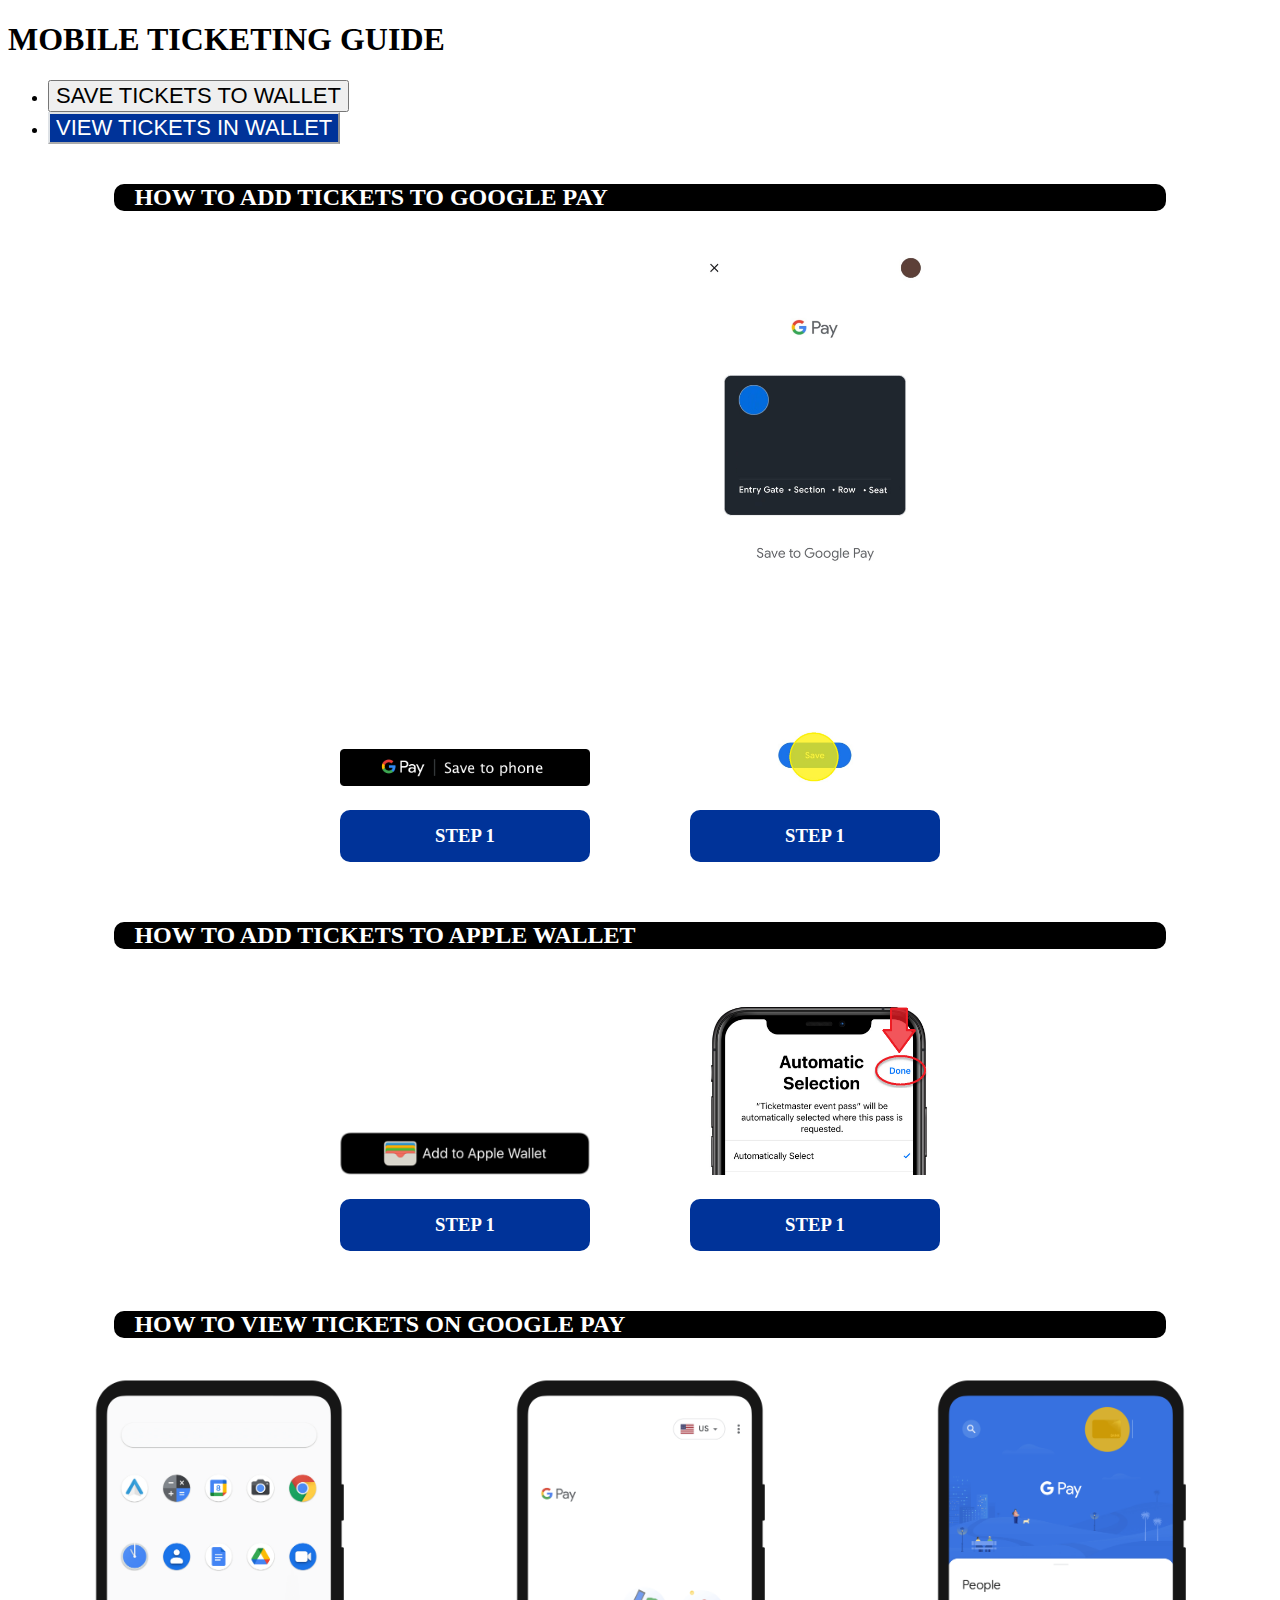
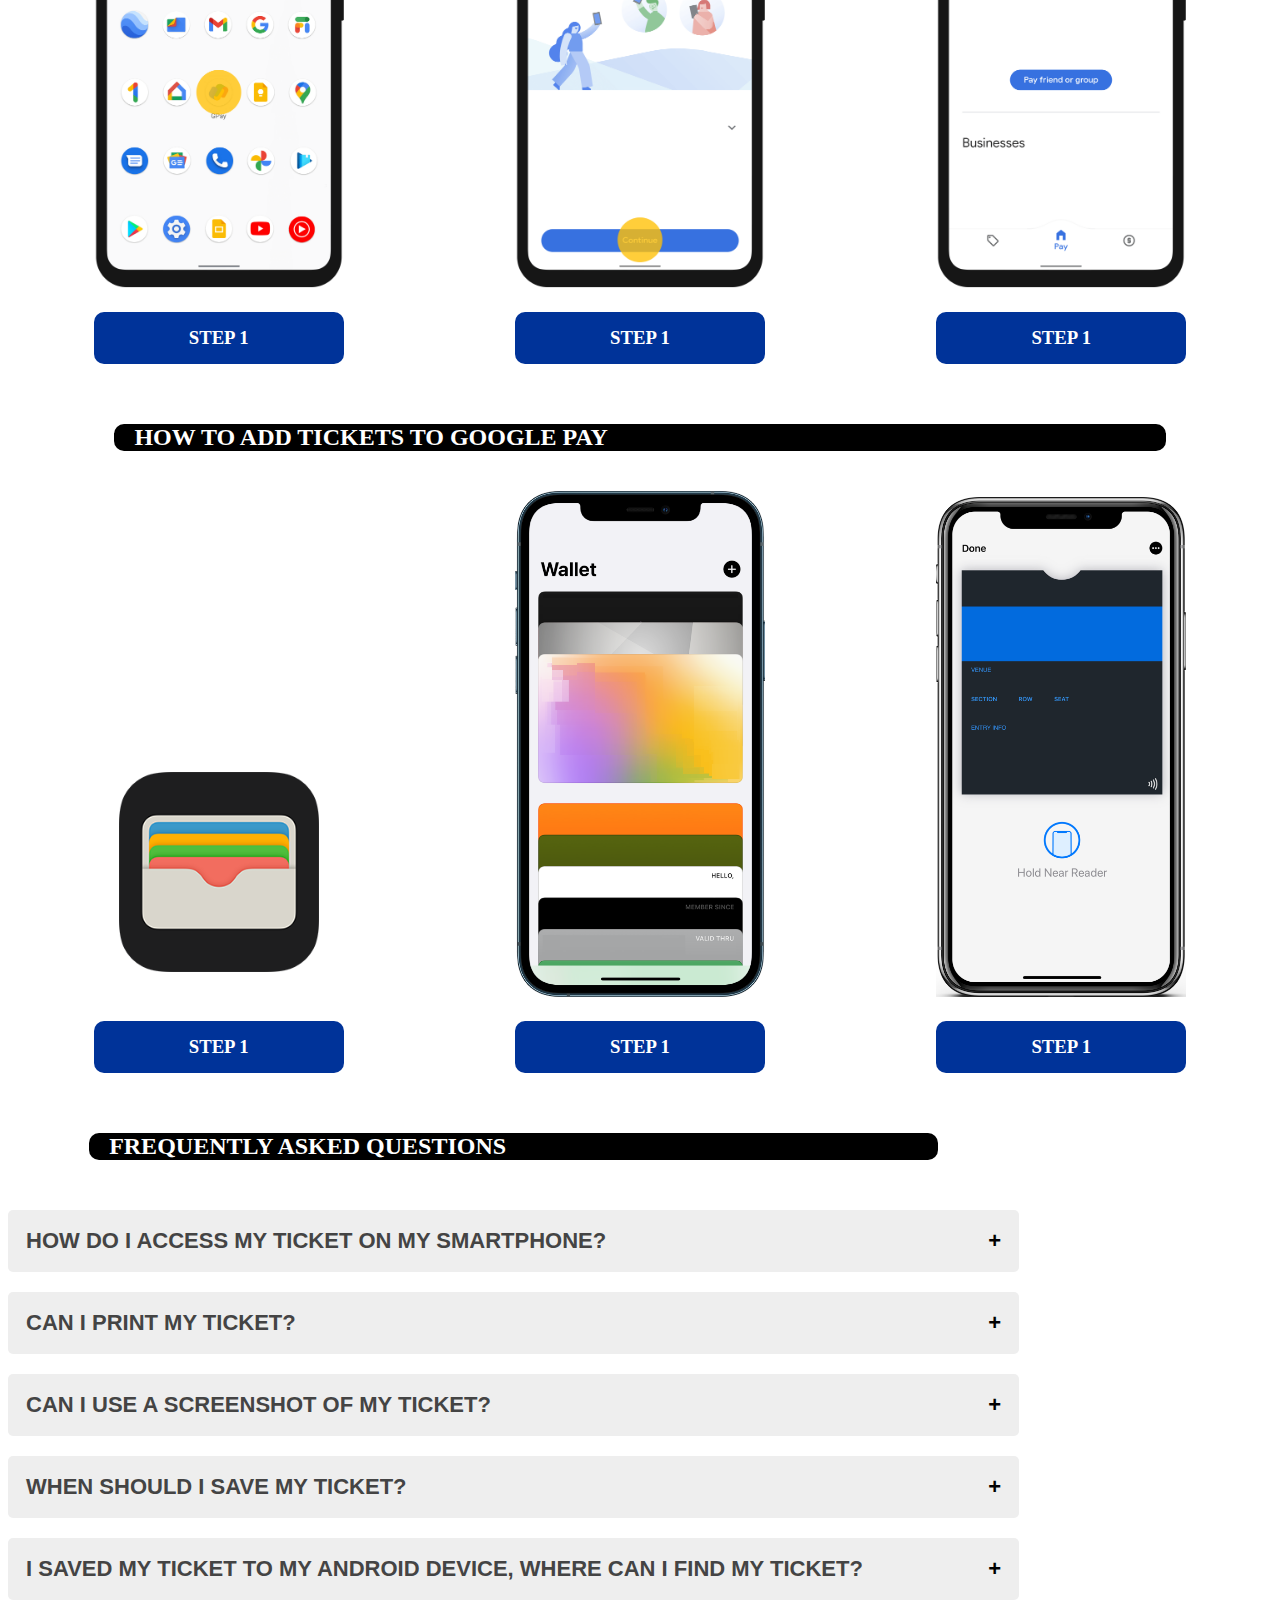
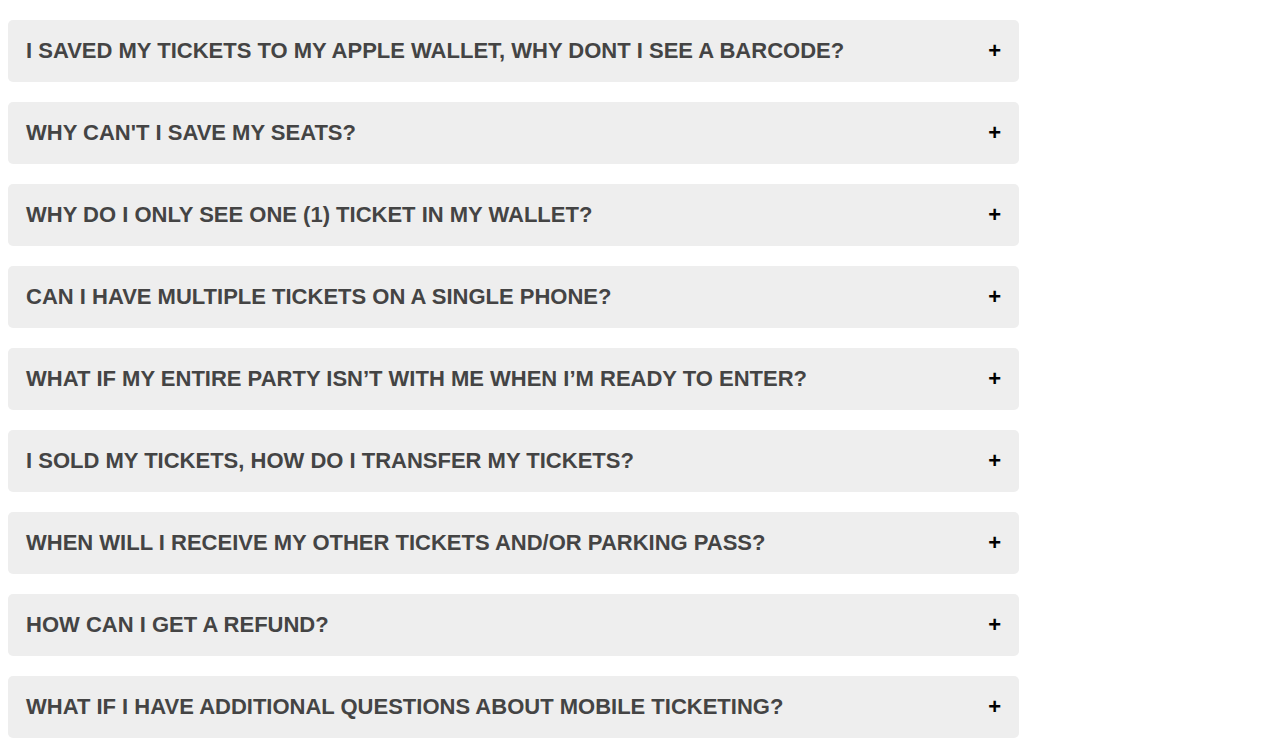
==== index.html @ 5a4b701a "first commit" ====
<!doctype html>
<html lang="en">
  <head>
    <!-- Required meta tags -->
    <meta charset="utf-8">
    <meta name="viewport" content="width=device-width, initial-scale=1">

    <!-- Bootstrap CSS -->
    <link href="https://cdn.jsdelivr.net/npm/bootstrap@5.1.3/dist/css/bootstrap.min.css" rel="stylesheet" integrity="sha384-1BmE4kWBq78iYhFldvKuhfTAU6auU8tT94WrHftjDbrCEXSU1oBoqyl2QvZ6jIW3" crossorigin="anonymous">
    
    <!-- custom css  -->
    <link rel="stylesheet" href="style.css">

    <title>MOBILE TICKETING GUIDE</title>
  </head>
  <body>
    <div class="container">
        <h1 class="text-center my-4">MOBILE TICKETING GUIDE</h1>
        <ul class="nav nav-tabs " id="myTab" role="tablist">
            <li class="nav-item" role="presentation">
              <button class="nav-link " id="home-tab" data-bs-toggle="tab" data-bs-target="#home" type="button" role="tab" aria-controls="home" aria-selected="true">Save Tickets to Wallet</button>
            </li>
            <li class="nav-item" role="presentation">
              <button class="nav-link active" id="profile-tab" data-bs-toggle="tab" data-bs-target="#profile" type="button" role="tab" aria-controls="profile" aria-selected="false">View Tickets in Wallet</button>
            </li>
            
          </ul>
          <div class="tab-content" id="myTabContent">
            <div class="tab-pane fade " id="home" role="tabpanel" aria-labelledby="home-tab">

                <h2 class="text-center py-4">HOW TO ADD TICKETS TO GOOGLE PAY</h2>
                <div class="taket-container2">
                    <div class="tiket">
                        <img src="img/SaveGoogle1.png" alt="">
                        <h3>step 1</h3>
                    </div>
                    <div class="tiket">
                        <img src="img/SaveGoogle2.jpeg" alt="">
                        <h3>step 1</h3>
                    </div>
                    
                </div>
                <h2 class="text-center py-4">HOW TO ADD TICKETS TO APPLE WALLET</h2>
                <div class="taket-container2">
                    <div class="tiket">
                        <img src="img/SaveIApple1.png" alt="">
                        <h3>step 1</h3>
                    </div>
                    <div class="tiket">
                        <img src="img/SaveApple2.png" alt="">
                        <h3>step 1</h3>
                    </div>
                    
                </div>


            </div>
            <div class="tab-pane fade show active" id="profile" role="tabpanel" aria-labelledby="profile-tab">
                <h2 class="text-center py-4">HOW TO VIEW TICKETS ON GOOGLE PAY</h2>

                <div class="taket-container">
                    <div class="tiket">
                        <img src="img/ViewGoogle1.png" alt="">
                        <h3>step 1</h3>
                    </div>
                    <div class="tiket">
                        <img src="img/ViewGoogle2.png" alt="">
                        <h3>step 1</h3>
                    </div>
                    <div class="tiket">
                        <img src="img/ViewGoogle3.png" alt="">
                        <h3>step 1</h3>
                    </div>
                </div>
                <h2 class="text-center py-4">HOW TO ADD TICKETS TO GOOGLE PAY</h2>
                <div class="taket-container">
                    <div class="tiket">
                        <img src="img/ViewApple1.png" alt="">
                        <h3>step 1</h3>
                    </div>
                    <div class="tiket">
                        <img src="img/ViewApple2.png" alt="">
                        <h3>step 1</h3>
                    </div>
                    <div class="tiket">
                        <img src="img/ViewApple3.png" alt="">
                        <h3>step 1</h3>
                    </div>
                </div>


            </div>
            
          </div>
          
    </div>
      <!-- faq  -->
      <div class="container faq-container">
          <h2 class="text-center py-4">FREQUENTLY ASKED QUESTIONS </h2>
        <button class="accordion">How do I access my ticket on my smartphone?</button>
        <div class="panel">
            <p>Click the verified ticket link to access your tickets. Tap and save each ticket to your mobile wallet. If you have multiple tickets, make sure to swipe and save each ticket. Once the ticket(s) are saved to your mobile deivce, you are all set!</p>
        </div>

        <button class="accordion">Can I print my ticket?</button>
        <div class="panel">
            <p>No. Tickets are fully digital and only accessible on your mobile device. Print at home tickets (PDF) are no longer valid for entry. Your phone is your ticket. Screenshots will not get you in, make sure to have all your tickets saved to your apple or google wallet.</p>
        </div>

        <button class="accordion">Can I use a screenshot of my ticket?</button>
        <div class="panel">
            <p>No, a mobile ticket must be provided within your phone’s wallet to gain entry.</p>
        </div>
        <button class="accordion">When should I save my ticket?</button>
        <div class="panel">
            <p>We recommend that you view and add your tickets to your phone’s wallet at your earliest convenience.</p>
        </div>
        <button class="accordion">I saved my ticket to my Android device, where can I find my ticket?</button>
        <div class="panel">
            <p>Please look at on the ’view my tickets’ tab above for instructions on saving and viewing your tickets</p>
        </div>
        <button class="accordion">I saved my tickets to my Apple Wallet, why dont I see a barcode?</button>
        <div class="panel">
            <p>Tickets saved on your Apple Wallet will not have a barcode, Instead it will say ’hold near reader’. These verified tickets use NFC (Tap-and-Go) technology and will be valid for entry.</p>
        </div>
        <button class="accordion">Why can't I save my seats?</button>
        <div class="panel">
            <p>Please make sure your phone is updated to the newest version. If you are having trouble saving your tickets, please try saving them onto another device. Contact the original marketplace if you cannot save your tickets to your mobile wallet.</p>
        </div>
        <button class="accordion">Why do I only see one (1) ticket in my wallet?</button>
        <div class="panel">
            <p>Make sure to swipe through all the tickets on the verified ticket link and save each ticket individually to your mobile wallet.</p>
        </div>
        <button class="accordion">Can I have multiple tickets on a single phone?</button>
        <div class="panel">
            <p>Yes. You need to swipe through all tickets, and save each ticket individually to your mobile device.</p>
        </div>
        <button class="accordion">What if my entire party isn’t with me when I’m
            ready to enter?</button>
        <div class="panel">
            <p>Verified ticket links can be shared with all parties entering the venue, but it is recommended that all tickets are saved on one device. (Please make sure each person saves their own seat to avoid issues at the entrance)</p>
        </div>
        <button class="accordion">I sold my tickets, how do I transfer my tickets?</button>
        <div class="panel">
            <p>You can forward the link via email or text to your customer. If you need the tickets to be transferred to your account please contact the original marketplace for more details.</p>
        </div>
        <button class="accordion">When will I receive my other tickets and/or parking pass?</button>
        <div class="panel">
            <p>Other tickets may arrive separately, please check your email or contact the original marketplace for more details.</p>
        </div>
        <button class="accordion">How can I get a refund?</button>
        <div class="panel">
            <p>For more information on how to get a refund please contact the marketplace in which you purchased the tickets</p>
            <ul>
                <li>Vivid Seats (833)228-5143</li>
                <li>Seat Geek (877)705-6003</li>
                <li>ame Time (888)355-0132</li>
                <li>Ticket Evolution (972)468-9750</li>
                <li>Ticket Network (888)456-8499</li>
                <li>Tick Pick (845)538-4567</li>
                <li>Stub Hub (866)788-2482</li>
            </ul>
        </div>
        <button class="accordion">What if I have additional questions about Mobile Ticketing?</button>
        <div class="panel">
            <p>If you have any additional questions regarding your tickets, please call Verified Ticket Support for assistance.</p>
        </div>

      </div>

    

    <!-- Option 1: Bootstrap Bundle with Popper -->
    <script src="https://cdn.jsdelivr.net/npm/bootstrap@5.1.3/dist/js/bootstrap.bundle.min.js" integrity="sha384-ka7Sk0Gln4gmtz2MlQnikT1wXgYsOg+OMhuP+IlRH9sENBO0LRn5q+8nbTov4+1p" crossorigin="anonymous"></script>

   <script src="app.js"></script>
   
  </body>
</html>
---- style.css ----
img{
    max-width: 100%;
}

 h2{
    background-color: #000;
    color: #fff;
    border-radius: 10px;
    max-width: 80%;
    margin: 40px auto;
    padding: 0 20px;
}
h3{
    text-align: center;
    background-color: #003399;
    color: #fff;
    margin: 20px 0;
    padding: 15px 0;
    text-transform: uppercase;
    border-radius: 10px;
}
.tab-pane{
    margin: 0 auto;
}
.nav-tabs .nav-item.show .nav-link, .nav-tabs .nav-link{
    font-size: 22px;
    text-transform: uppercase;
}
.nav-tabs .nav-item.show .nav-link, .nav-tabs .nav-link.active {
    color: #ffffff;
    background-color: #003399 !important;
    border-color: #dee2e6 #dee2e6 #fff;
    background-color: #000;
}
.nav-tabs {
    justify-content: center;
}
.taket-container{
    display: flex;
    justify-content: space-around;
    align-items: flex-end;
}
.tiket img{
    max-width: 250px;
}
.taket-container2{
    display: flex;
    justify-content: center;
    column-gap: 100px;
    align-items: flex-end;
    
}
.tiket h2{
    text-align: center;
    text-transform: uppercase;
}

/* faq  */
.faq-container{
    max-width: 80%;
}
.accordion {
    background-color: #eee;
    color: #444;
    cursor: pointer;
    padding: 18px;
    width: 100%;
    border: none;
    text-align: left;
    outline: none;
    font-size: 22px;
    transition: 0.4s;
    font-family: 'Oxygen', sans-serif;
    font-weight: bold;
    text-transform: uppercase;
    margin: 10px 0;
    border-radius: 5px;
  }
  

  
  .accordion:after {
    content: '\002B';
    color: rgb(0, 0, 0);
    font-weight: bold;
    float: right;
    margin-left: 5px;
  }
  

  .panel {
    padding: 0 18px;
    background-color: white;
    max-height: 0;
    overflow: hidden;
    transition: max-height 0.2s ease-out;
  }

  .panel{
    background-color: #000;
    color: #fff;
    border-radius: 5px;
    
    
}
.panel p{
    margin: 0;
    padding: 5px 0 ;
    font-size: 16px;
}
.contentPad h1{
    text-align: center;
    background-color: #000;
    color: #fff;
    padding: 10px 10px;
    border-radius: 5px;
}
/* /\/\\/\/\/\/\/\/\ responsive /\/\/\/\/\/\/\/\/\  */
@media only screen and (max-width: 768px) {
    .taket-container{
        flex-direction: column;
        align-items: center;
    }
    .taket-container2{
        flex-direction: column;
        align-items: center;
        
    }
  }
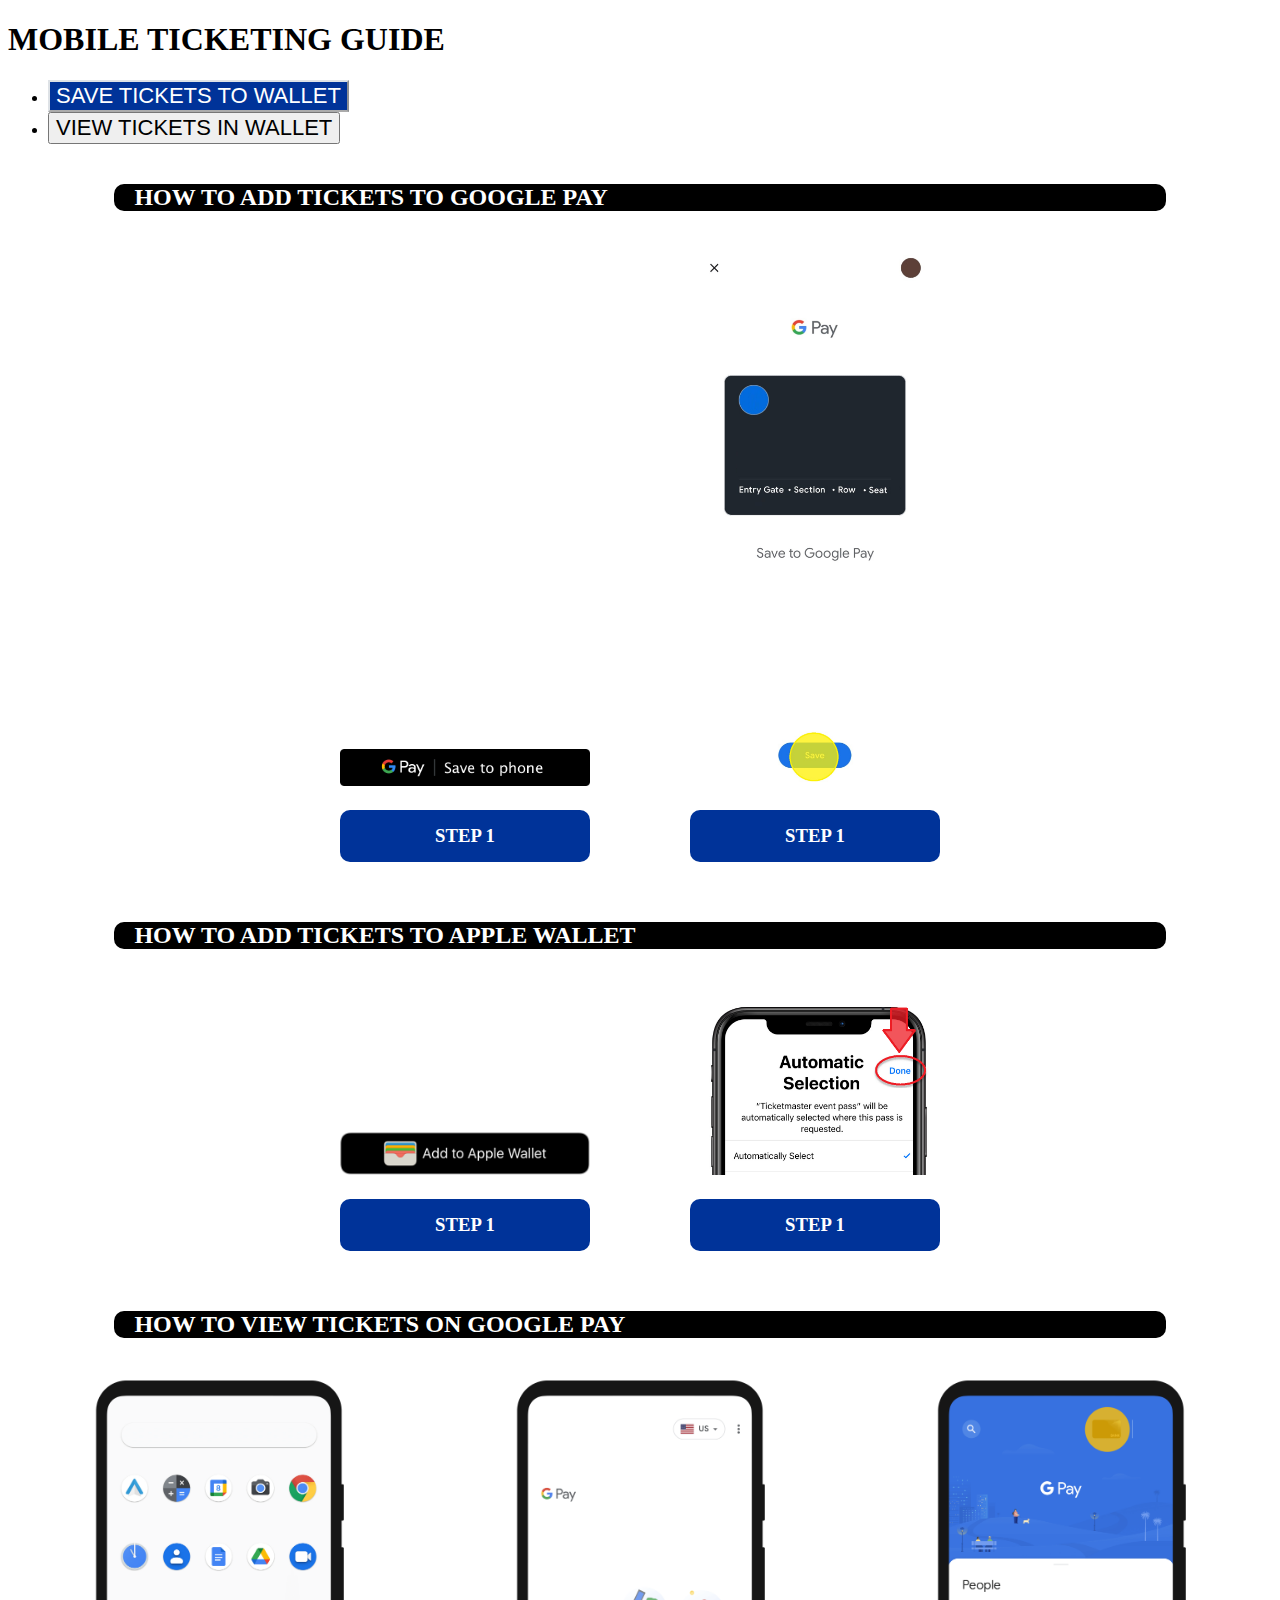
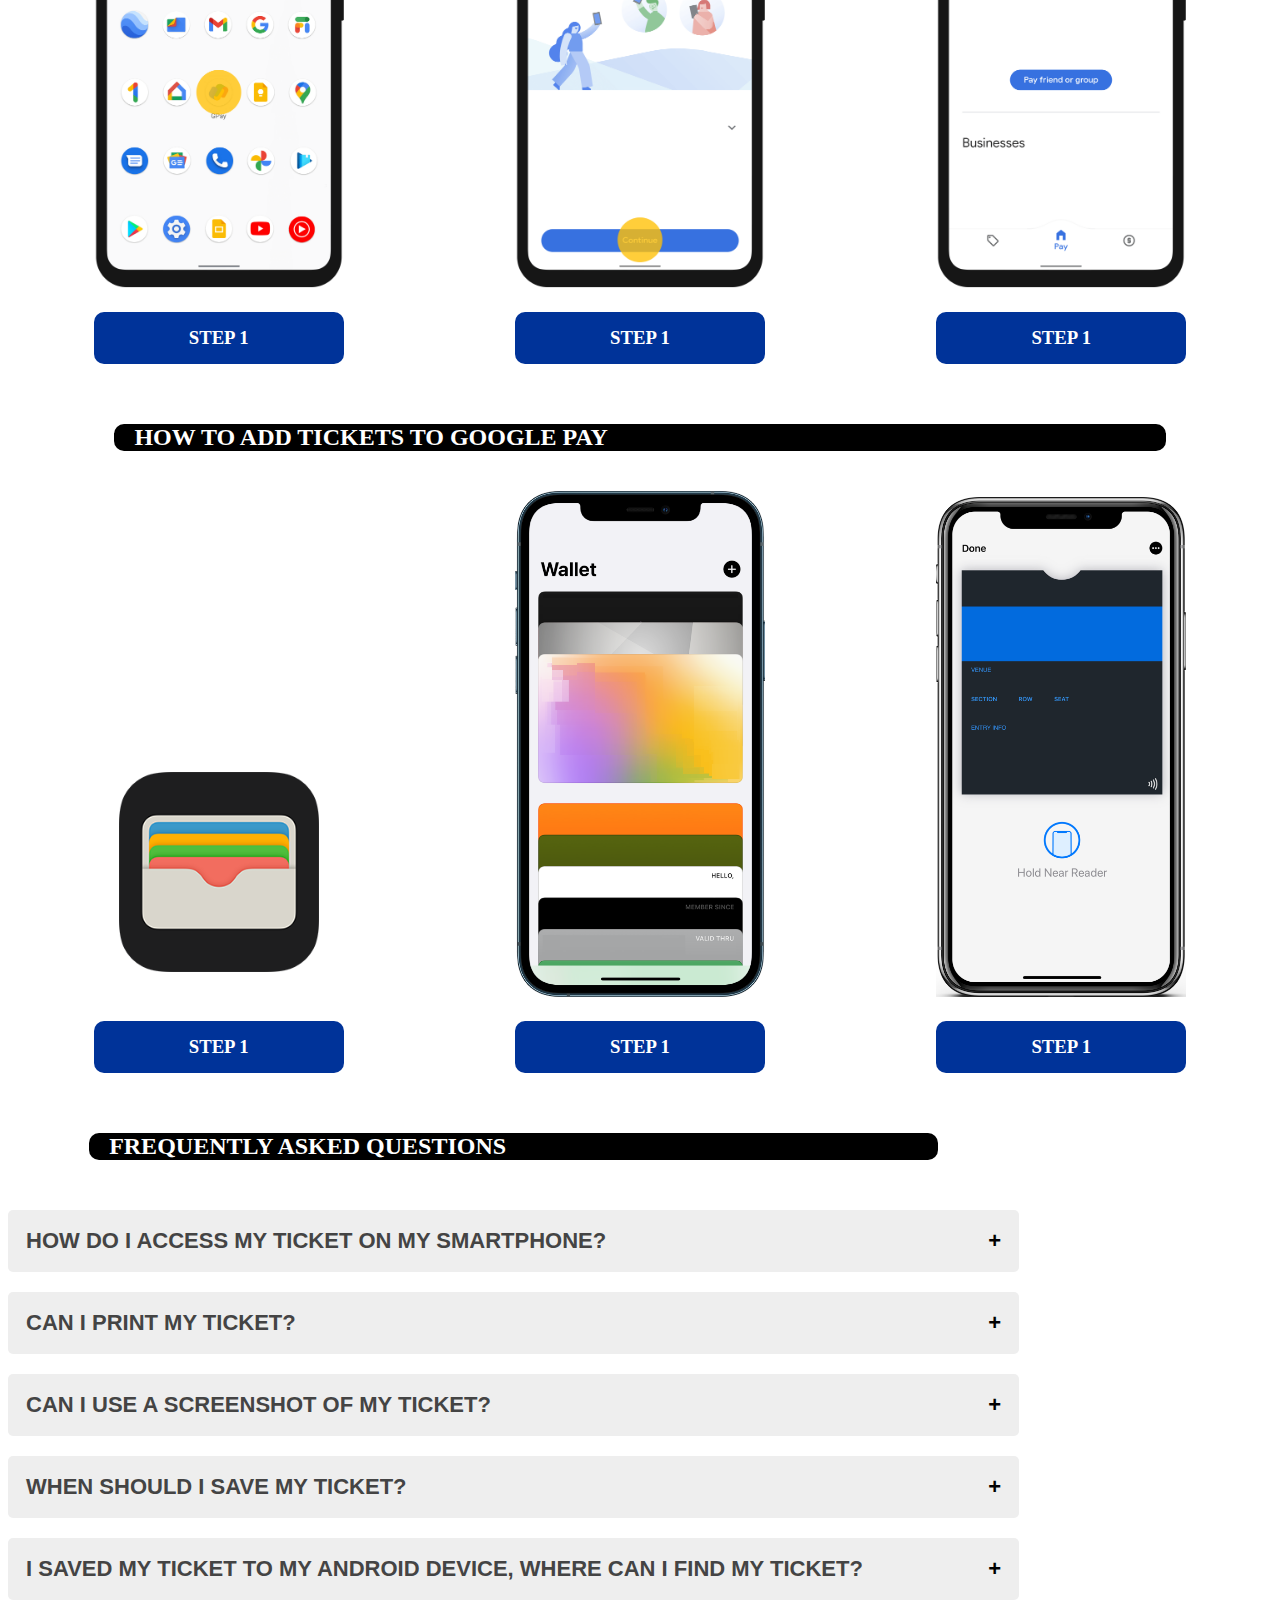
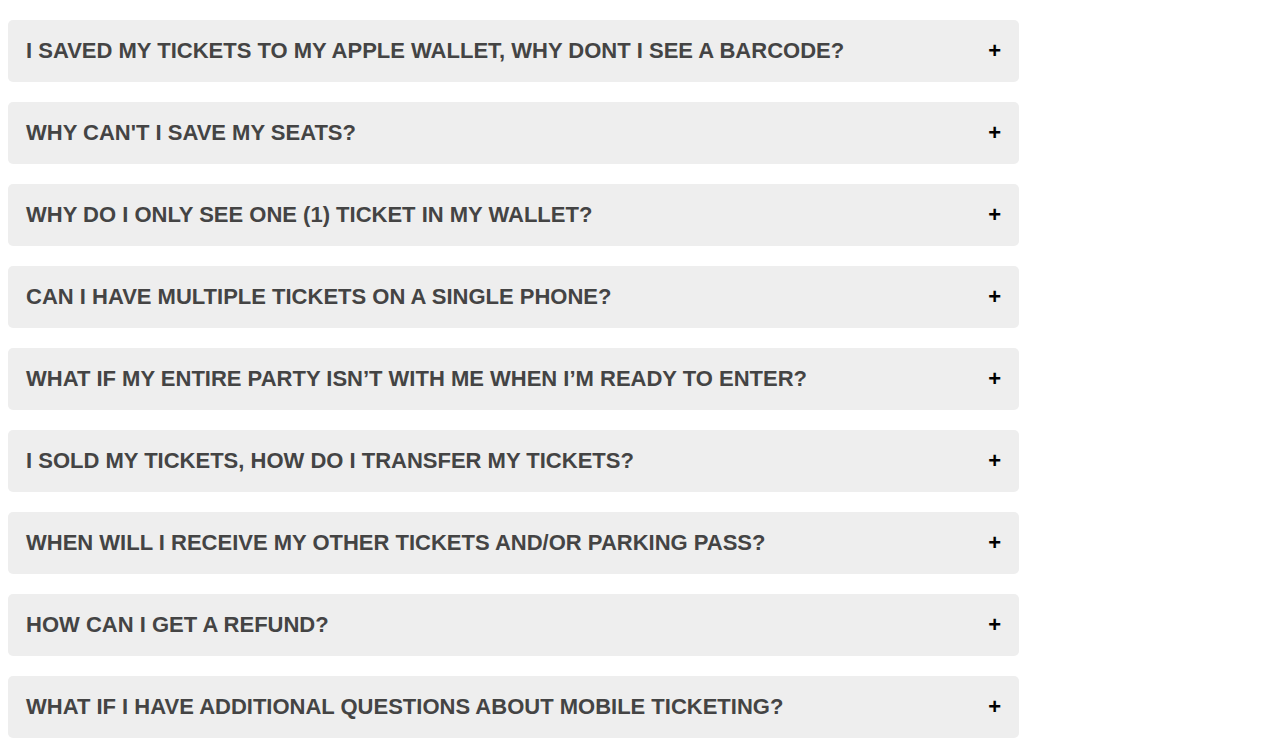
==== commit efcf0a20: "ok" ====
--- a/index.html
+++ b/index.html
@@ -18,15 +18,15 @@
         <h1 class="text-center my-4">MOBILE TICKETING GUIDE</h1>
         <ul class="nav nav-tabs " id="myTab" role="tablist">
             <li class="nav-item" role="presentation">
-              <button class="nav-link " id="home-tab" data-bs-toggle="tab" data-bs-target="#home" type="button" role="tab" aria-controls="home" aria-selected="true">Save Tickets to Wallet</button>
+              <button class="nav-link active" id="home-tab" data-bs-toggle="tab" data-bs-target="#home" type="button" role="tab" aria-controls="home" aria-selected="true">Save Tickets to Wallet</button>
             </li>
             <li class="nav-item" role="presentation">
-              <button class="nav-link active" id="profile-tab" data-bs-toggle="tab" data-bs-target="#profile" type="button" role="tab" aria-controls="profile" aria-selected="false">View Tickets in Wallet</button>
+              <button class="nav-link " id="profile-tab" data-bs-toggle="tab" data-bs-target="#profile" type="button" role="tab" aria-controls="profile" aria-selected="false">View Tickets in Wallet</button>
             </li>
             
           </ul>
           <div class="tab-content" id="myTabContent">
-            <div class="tab-pane fade " id="home" role="tabpanel" aria-labelledby="home-tab">
+            <div class="tab-pane fade show active" id="home" role="tabpanel" aria-labelledby="home-tab">
 
                 <h2 class="text-center py-4">HOW TO ADD TICKETS TO GOOGLE PAY</h2>
                 <div class="taket-container2">
@@ -55,7 +55,7 @@
 
 
             </div>
-            <div class="tab-pane fade show active" id="profile" role="tabpanel" aria-labelledby="profile-tab">
+            <div class="tab-pane fade " id="profile" role="tabpanel" aria-labelledby="profile-tab">
                 <h2 class="text-center py-4">HOW TO VIEW TICKETS ON GOOGLE PAY</h2>
 
                 <div class="taket-container">
@@ -96,7 +96,7 @@
     </div>
       <!-- faq  -->
       <div class="container faq-container">
-          <h2 class="text-center py-4">FREQUENTLY ASKED QUESTIONS </h2>
+          <h2 class="faq text-center py-4">FREQUENTLY ASKED QUESTIONS </h2>
         <button class="accordion">How do I access my ticket on my smartphone?</button>
         <div class="panel">
             <p>Click the verified ticket link to access your tickets. Tap and save each ticket to your mobile wallet. If you have multiple tickets, make sure to swipe and save each ticket. Once the ticket(s) are saved to your mobile deivce, you are all set!</p>
--- a/style.css
+++ b/style.css
@@ -10,6 +10,7 @@
     margin: 40px auto;
     padding: 0 20px;
 }
+
 h3{
     text-align: center;
     background-color: #003399;
@@ -126,4 +127,7 @@
         align-items: center;
         
     }
+    .faq{
+        max-width: 100%;
+    }
   }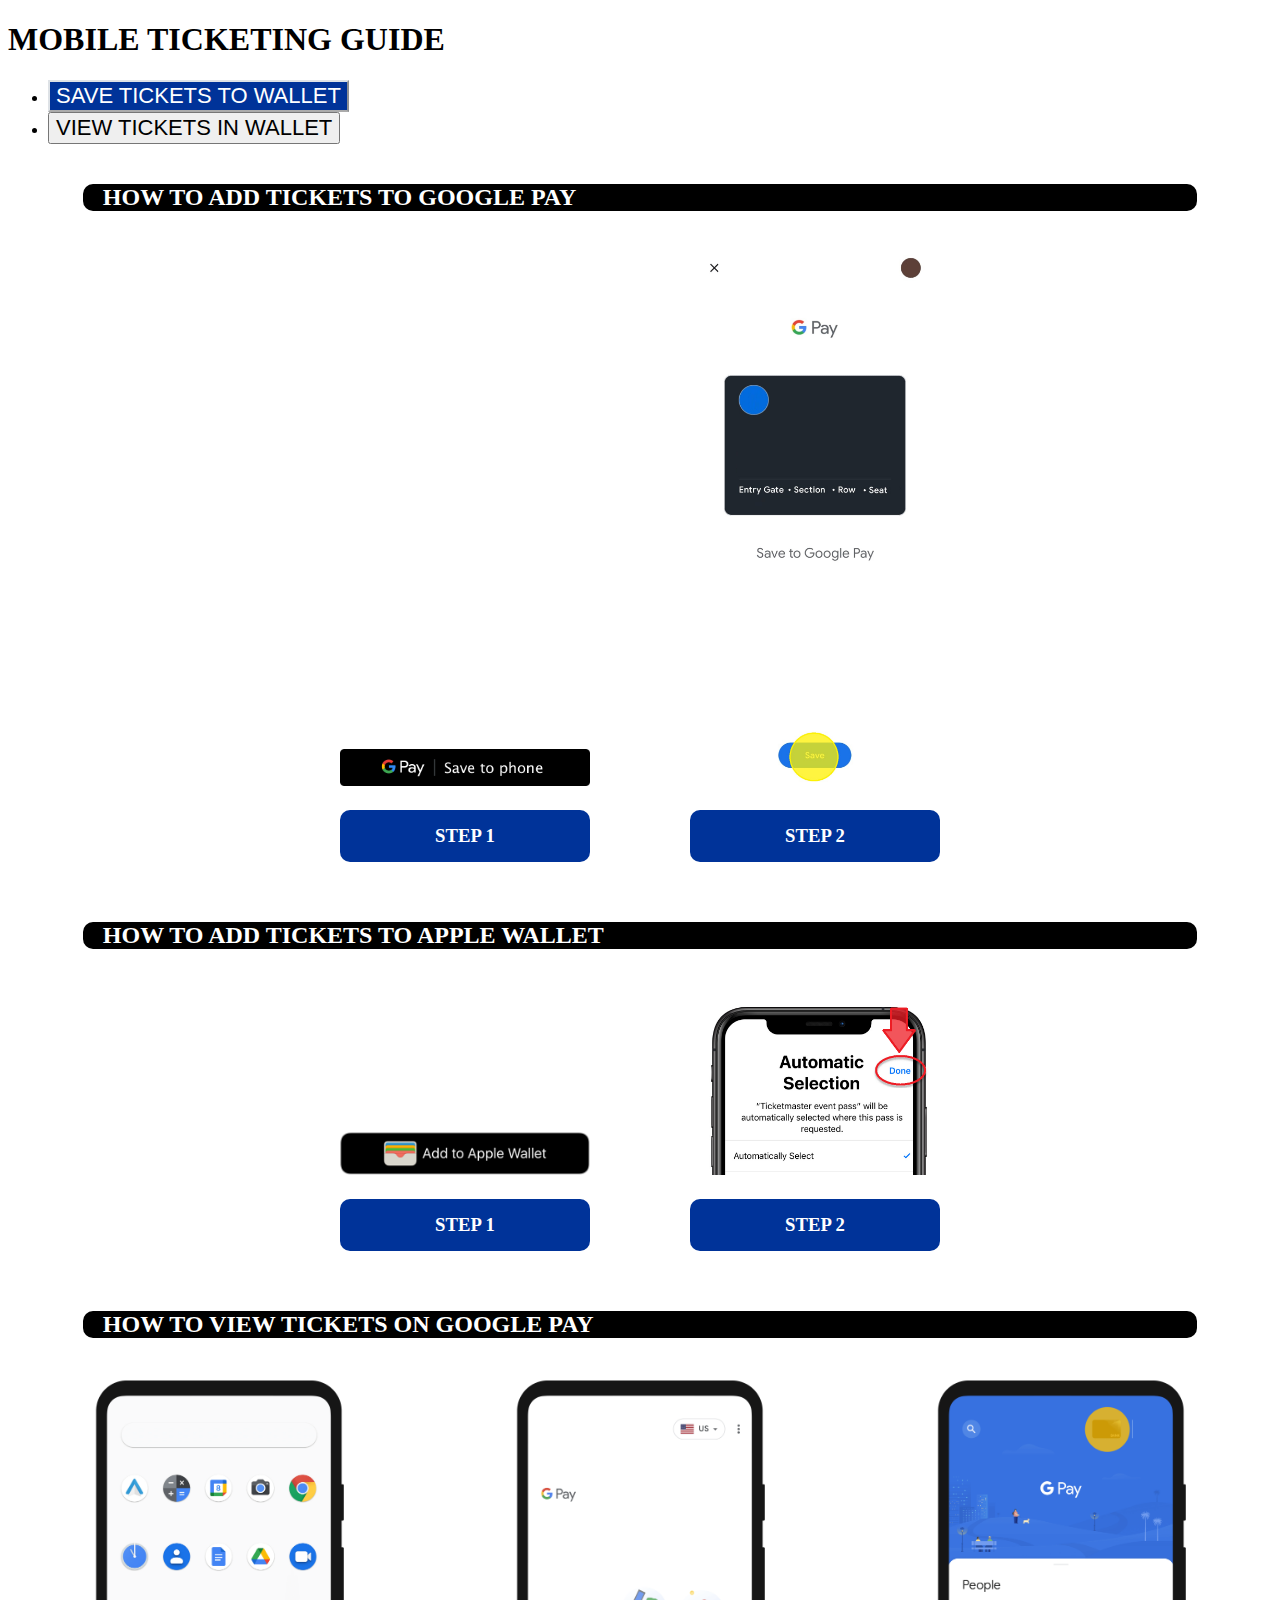
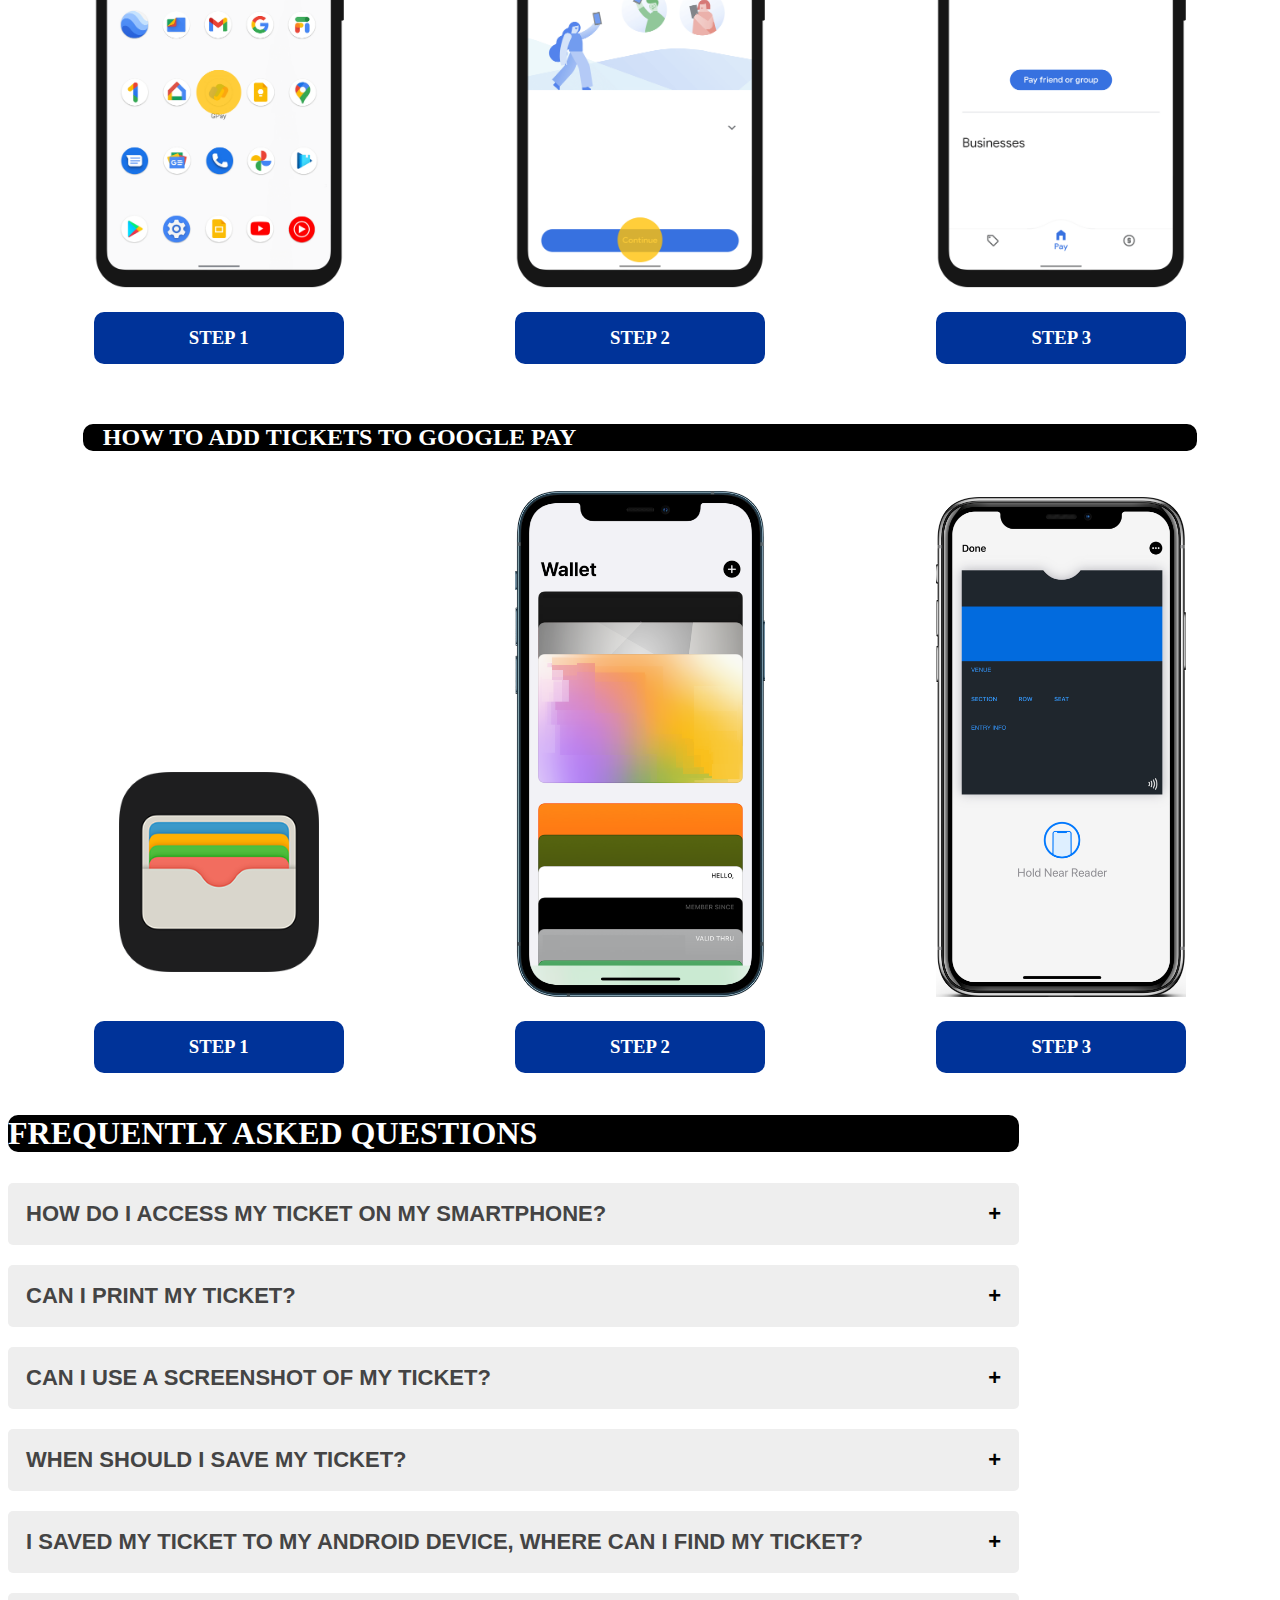
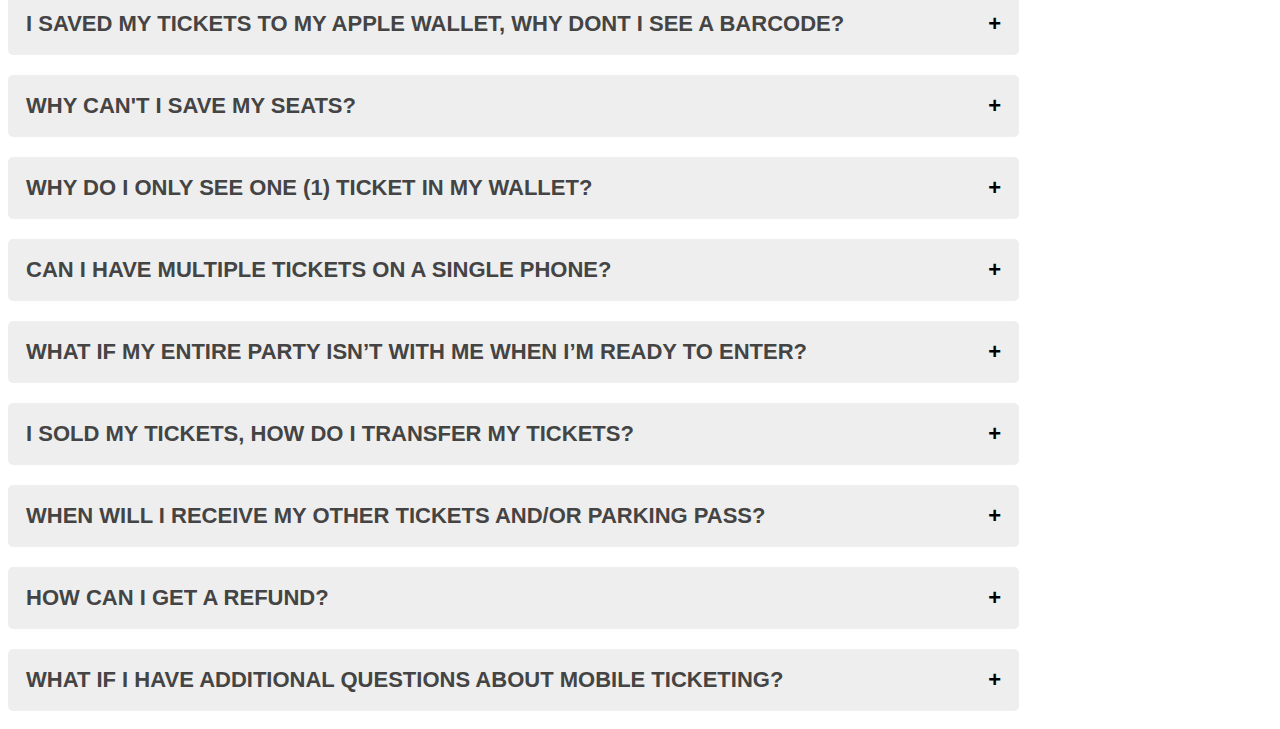
==== commit 263f384e: "okk" ====
--- a/index.html
+++ b/index.html
@@ -36,7 +36,7 @@
                     </div>
                     <div class="tiket">
                         <img src="img/SaveGoogle2.jpeg" alt="">
-                        <h3>step 1</h3>
+                        <h3>step 2</h3>
                     </div>
                     
                 </div>
@@ -48,7 +48,7 @@
                     </div>
                     <div class="tiket">
                         <img src="img/SaveApple2.png" alt="">
-                        <h3>step 1</h3>
+                        <h3>step 2</h3>
                     </div>
                     
                 </div>
@@ -65,11 +65,11 @@
                     </div>
                     <div class="tiket">
                         <img src="img/ViewGoogle2.png" alt="">
-                        <h3>step 1</h3>
+                        <h3>step 2</h3>
                     </div>
                     <div class="tiket">
                         <img src="img/ViewGoogle3.png" alt="">
-                        <h3>step 1</h3>
+                        <h3>step 3</h3>
                     </div>
                 </div>
                 <h2 class="text-center py-4">HOW TO ADD TICKETS TO GOOGLE PAY</h2>
@@ -80,11 +80,11 @@
                     </div>
                     <div class="tiket">
                         <img src="img/ViewApple2.png" alt="">
-                        <h3>step 1</h3>
+                        <h3>step 2</h3>
                     </div>
                     <div class="tiket">
                         <img src="img/ViewApple3.png" alt="">
-                        <h3>step 1</h3>
+                        <h3>step 3</h3>
                     </div>
                 </div>
 
@@ -96,7 +96,7 @@
     </div>
       <!-- faq  -->
       <div class="container faq-container">
-          <h2 class="faq text-center py-4">FREQUENTLY ASKED QUESTIONS </h2>
+          <h1 class="faq text-center py-4">FREQUENTLY ASKED QUESTIONS </h1>
         <button class="accordion">How do I access my ticket on my smartphone?</button>
         <div class="panel">
             <p>Click the verified ticket link to access your tickets. Tap and save each ticket to your mobile wallet. If you have multiple tickets, make sure to swipe and save each ticket. Once the ticket(s) are saved to your mobile deivce, you are all set!</p>
--- a/style.css
+++ b/style.css
@@ -6,7 +6,7 @@
     background-color: #000;
     color: #fff;
     border-radius: 10px;
-    max-width: 80%;
+    max-width: 85%;
     margin: 40px auto;
     padding: 0 20px;
 }
@@ -20,8 +20,10 @@
     text-transform: uppercase;
     border-radius: 10px;
 }
-.tab-pane{
-    margin: 0 auto;
+.faq-container h1{
+    background-color: #000;
+    color: #fff;
+    border-radius: 10px;
 }
 .nav-tabs .nav-item.show .nav-link, .nav-tabs .nav-link{
     font-size: 22px;
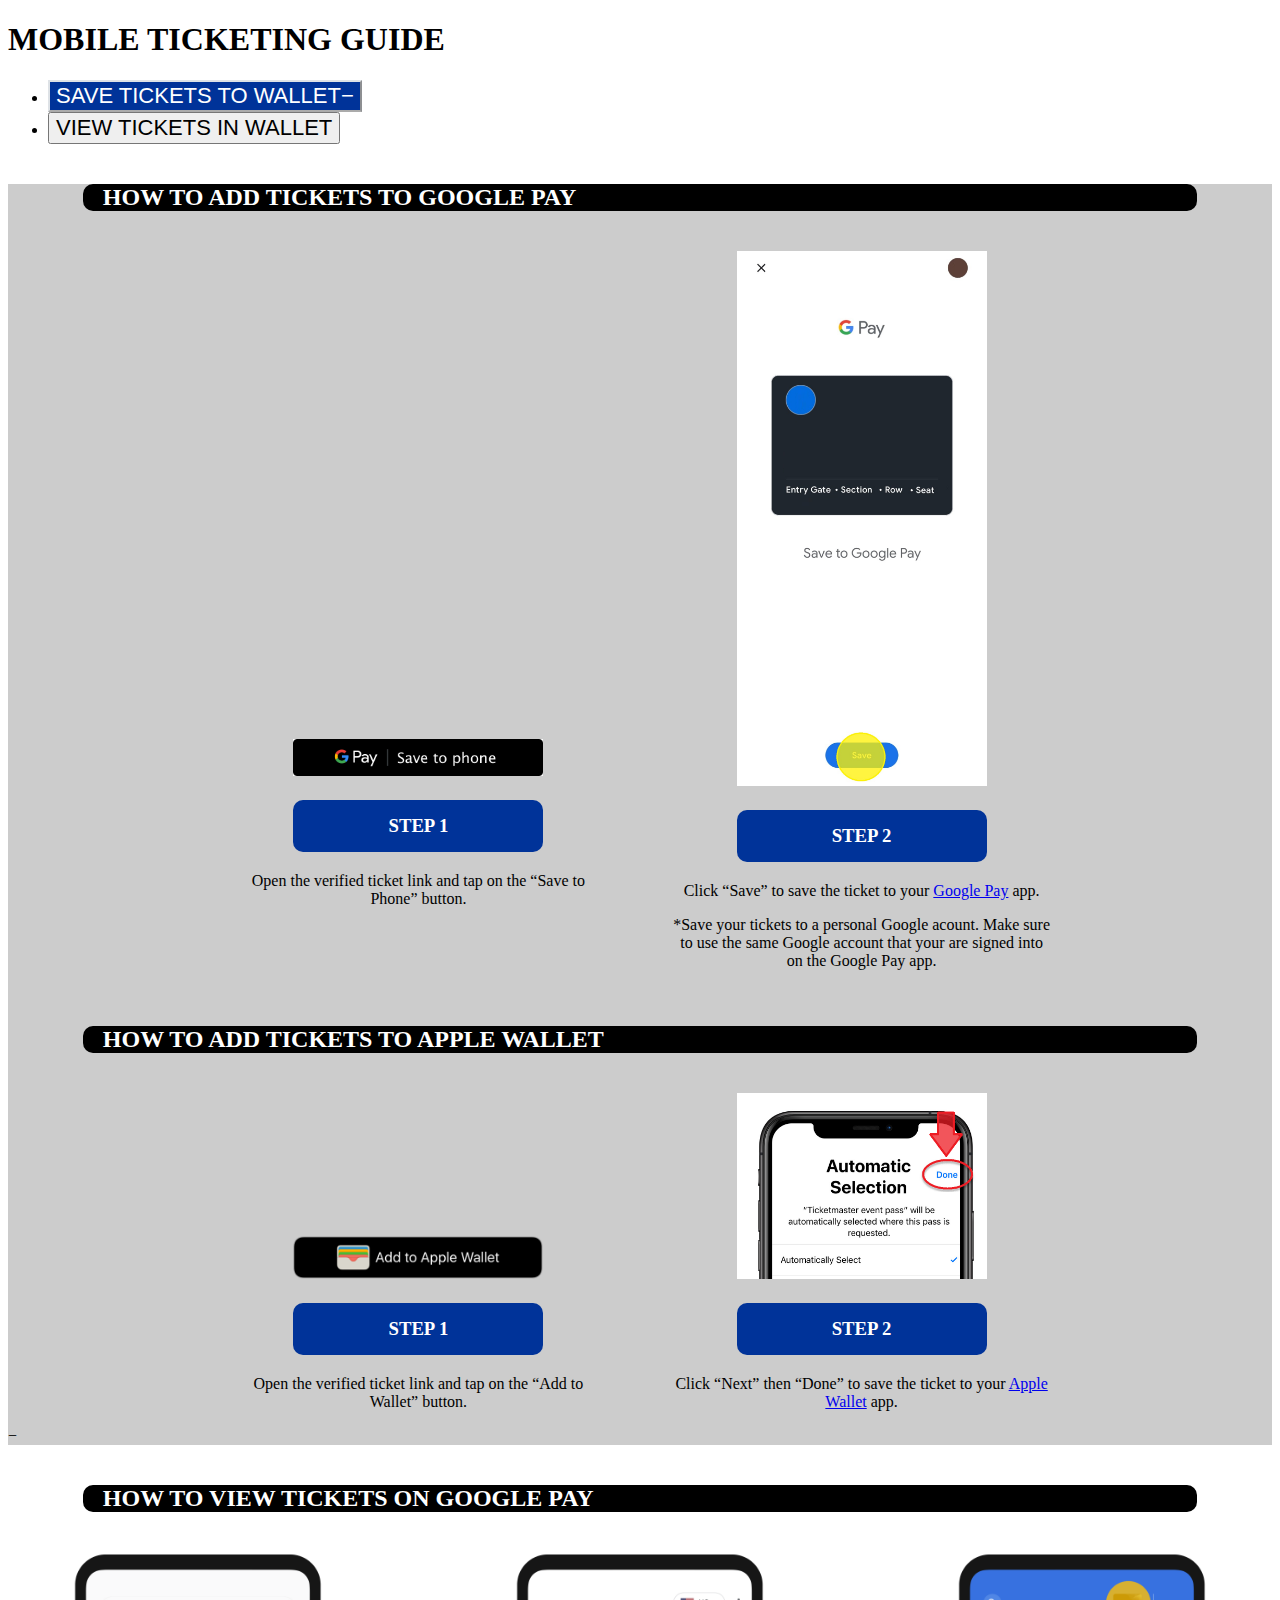
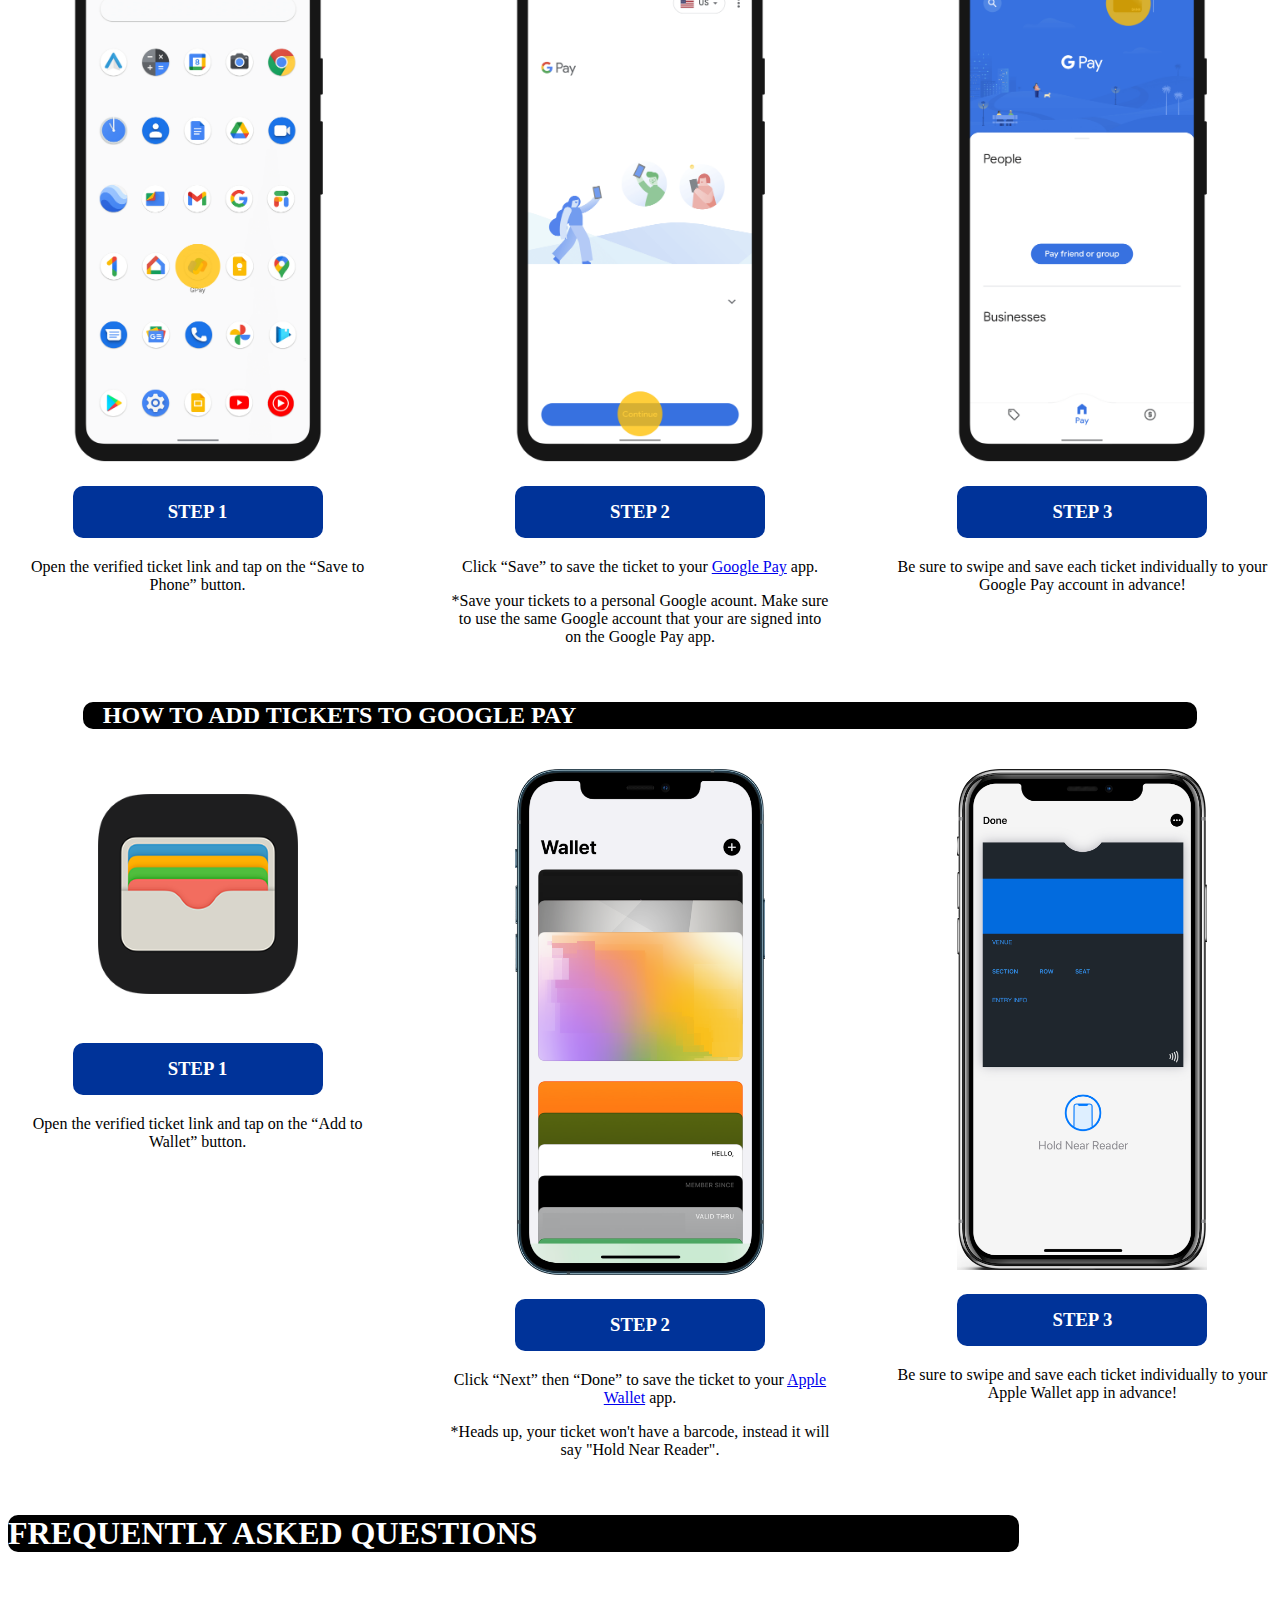
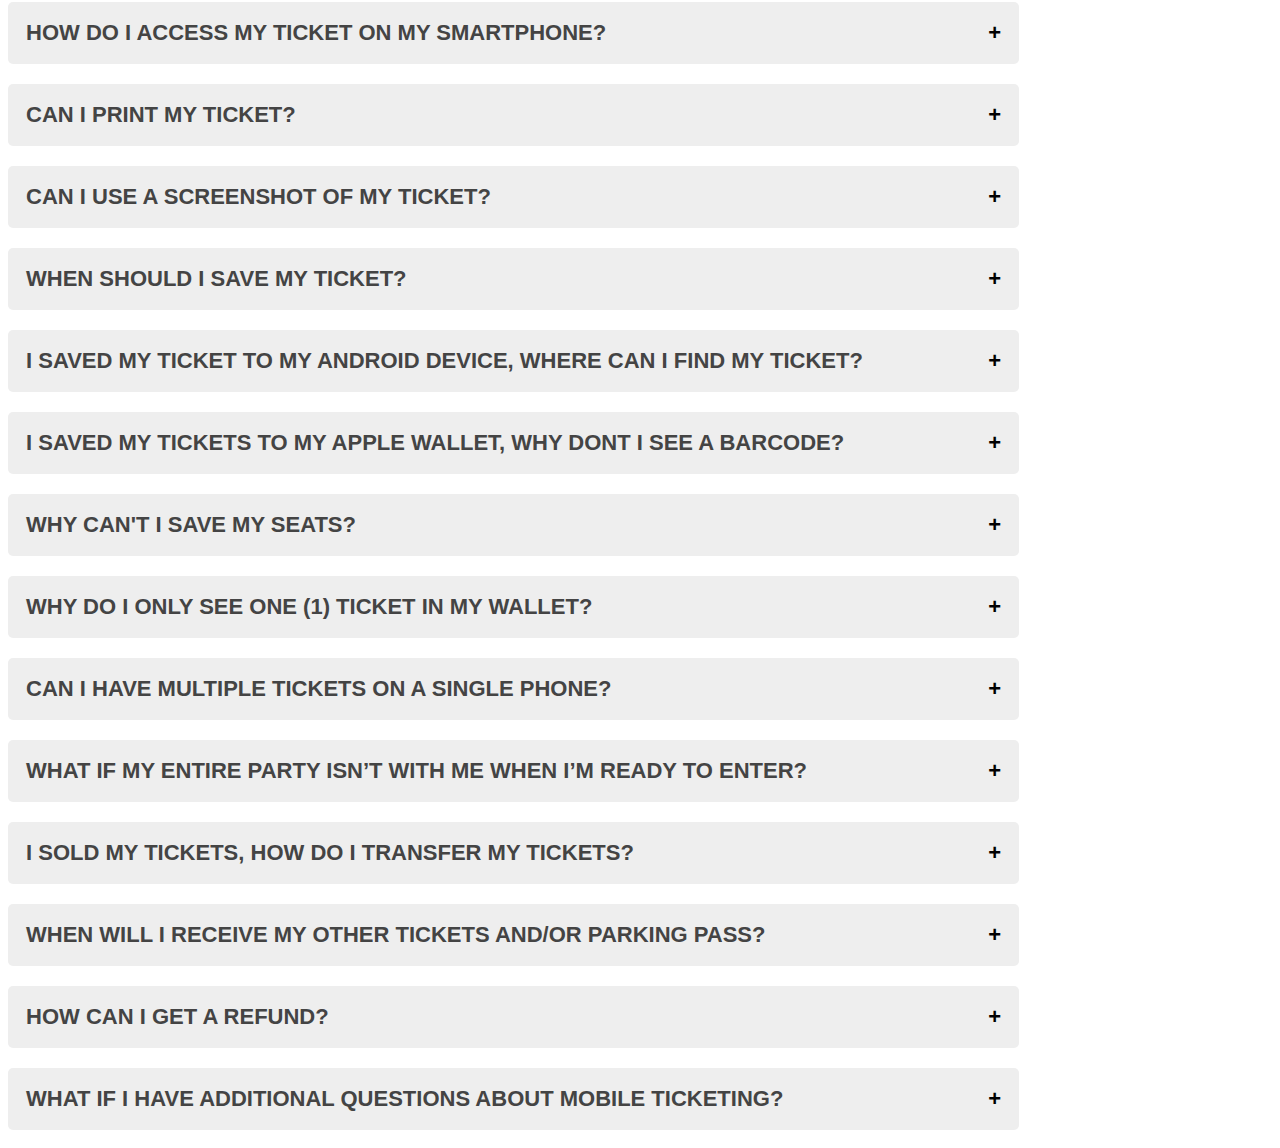
==== commit d8357106: "oooL" ====
--- a/index.html
+++ b/index.html
@@ -33,10 +33,15 @@
                     <div class="tiket">
                         <img src="img/SaveGoogle1.png" alt="">
                         <h3>step 1</h3>
+                        <p style="margin-bottom: 78px;">Open the verified ticket link and tap on the “Save to Phone” button.</p>
                     </div>
                     <div class="tiket">
                         <img src="img/SaveGoogle2.jpeg" alt="">
                         <h3>step 2</h3>
+                        <p>Click “Save” to save the ticket to your <a href="https://gpay.app.goo.gl/kHXsJi" tabindex="0">Google Pay</a> app. </p>
+                        <p>
+                            *Save your tickets to a personal Google acount. Make sure to use the same Google account that your are signed into on the Google Pay app.
+                       </p>
                     </div>
                     
                 </div>
@@ -45,10 +50,12 @@
                     <div class="tiket">
                         <img src="img/SaveIApple1.png" alt="">
                         <h3>step 1</h3>
+                        <p>Open the verified ticket link and tap on the “Add to Wallet” button.</p>
                     </div>
                     <div class="tiket">
                         <img src="img/SaveApple2.png" alt="">
                         <h3>step 2</h3>
+                        <p>Click “Next” then “Done” to save the ticket to your <a href="shoebox://" tabindex="0">Apple Wallet</a> app.</p>
                     </div>
                     
                 </div>
@@ -57,19 +64,26 @@
             </div>
             <div class="tab-pane fade " id="profile" role="tabpanel" aria-labelledby="profile-tab">
                 <h2 class="text-center py-4">HOW TO VIEW TICKETS ON GOOGLE PAY</h2>
+                
 
                 <div class="taket-container">
                     <div class="tiket">
                         <img src="img/ViewGoogle1.png" alt="">
                         <h3>step 1</h3>
+                        <p>Open the verified ticket link and tap on the “Save to Phone” button.</p>
                     </div>
                     <div class="tiket">
                         <img src="img/ViewGoogle2.png" alt="">
                         <h3>step 2</h3>
+                        <p>Click “Save” to save the ticket to your <a href="https://gpay.app.goo.gl/kHXsJi" tabindex="0">Google Pay</a> app.</p>
+                        <p>
+                            *Save your tickets to a personal Google acount. Make sure to use the same Google account that your are signed into on the Google Pay app.
+                       </p>
                     </div>
                     <div class="tiket">
                         <img src="img/ViewGoogle3.png" alt="">
                         <h3>step 3</h3>
+                        <p>Be sure to swipe and save each ticket individually to your Google Pay account in advance!</p>
                     </div>
                 </div>
                 <h2 class="text-center py-4">HOW TO ADD TICKETS TO GOOGLE PAY</h2>
@@ -77,14 +91,20 @@
                     <div class="tiket">
                         <img src="img/ViewApple1.png" alt="">
                         <h3>step 1</h3>
+                        <p>Open the verified ticket link and tap on the “Add to Wallet” button.</p>
                     </div>
                     <div class="tiket">
                         <img src="img/ViewApple2.png" alt="">
                         <h3>step 2</h3>
+                        <p>Click “Next” then “Done” to save the ticket to your <a href="shoebox://" tabindex="0">Apple Wallet</a> app.</p>
+                        <p>
+                            *Heads up, your ticket won't have a barcode, instead it will say "Hold Near Reader". 
+                       </p>
                     </div>
                     <div class="tiket">
                         <img src="img/ViewApple3.png" alt="">
                         <h3>step 3</h3>
+                        <p>Be sure to swipe and save each ticket individually to your Apple Wallet app in advance!</p>
                     </div>
                 </div>
 
@@ -168,6 +188,18 @@
 
       </div>
 
+
+
+
+
+     
+
+
+
+
+
+
+
     
 
     <!-- Option 1: Bootstrap Bundle with Popper -->
--- a/style.css
+++ b/style.css
@@ -12,10 +12,11 @@
 }
 
 h3{
+    max-width: 250px;
     text-align: center;
     background-color: #003399;
     color: #fff;
-    margin: 20px 0;
+    margin: 20px auto;
     padding: 15px 0;
     text-transform: uppercase;
     border-radius: 10px;
@@ -24,6 +25,7 @@
     background-color: #000;
     color: #fff;
     border-radius: 10px;
+    margin: 40px 0;
 }
 .nav-tabs .nav-item.show .nav-link, .nav-tabs .nav-link{
     font-size: 22px;
@@ -40,17 +42,23 @@
 }
 .taket-container{
     display: flex;
-    justify-content: space-around;
-    align-items: flex-end;
+    justify-content: space-between;
+    align-items: flex-start;
+    text-align: center;
+  
 }
 .tiket img{
     max-width: 250px;
 }
+.tiket{
+    flex-basis: 30%;
+}
 .taket-container2{
     display: flex;
     justify-content: center;
-    column-gap: 100px;
-    align-items: flex-end;
+    text-align: center;
+    align-items: flex-end ;
+    column-gap: 4rem;
     
 }
 .tiket h2{
@@ -61,6 +69,7 @@
 /* faq  */
 .faq-container{
     max-width: 80%;
+    padding: 0;
 }
 .accordion {
     background-color: #eee;
@@ -80,7 +89,9 @@
     border-radius: 5px;
   }
   
-
+  .active, .accordion:hover {
+    background-color: #ccc;
+  }
   
   .accordion:after {
     content: '\002B';
@@ -90,26 +101,22 @@
     margin-left: 5px;
   }
   
-
+  .active:after {
+    content: "\2212";
+  }
+  
   .panel {
     padding: 0 18px;
-    background-color: white;
+    background-color: #000;
     max-height: 0;
     overflow: hidden;
     transition: max-height 0.2s ease-out;
   }
-
-  .panel{
-    background-color: #000;
-    color: #fff;
-    border-radius: 5px;
-    
-    
-}
-.panel p{
+  .panel p{
     margin: 0;
     padding: 5px 0 ;
     font-size: 16px;
+    color: #fff;
 }
 .contentPad h1{
     text-align: center;
@@ -132,4 +139,19 @@
     .faq{
         max-width: 100%;
     }
-  }+    .tiket img{
+        max-width: 100%;
+    }
+    h2 {
+        max-width: 100%;
+        
+    }
+  }
+
+
+
+
+
+
+
+
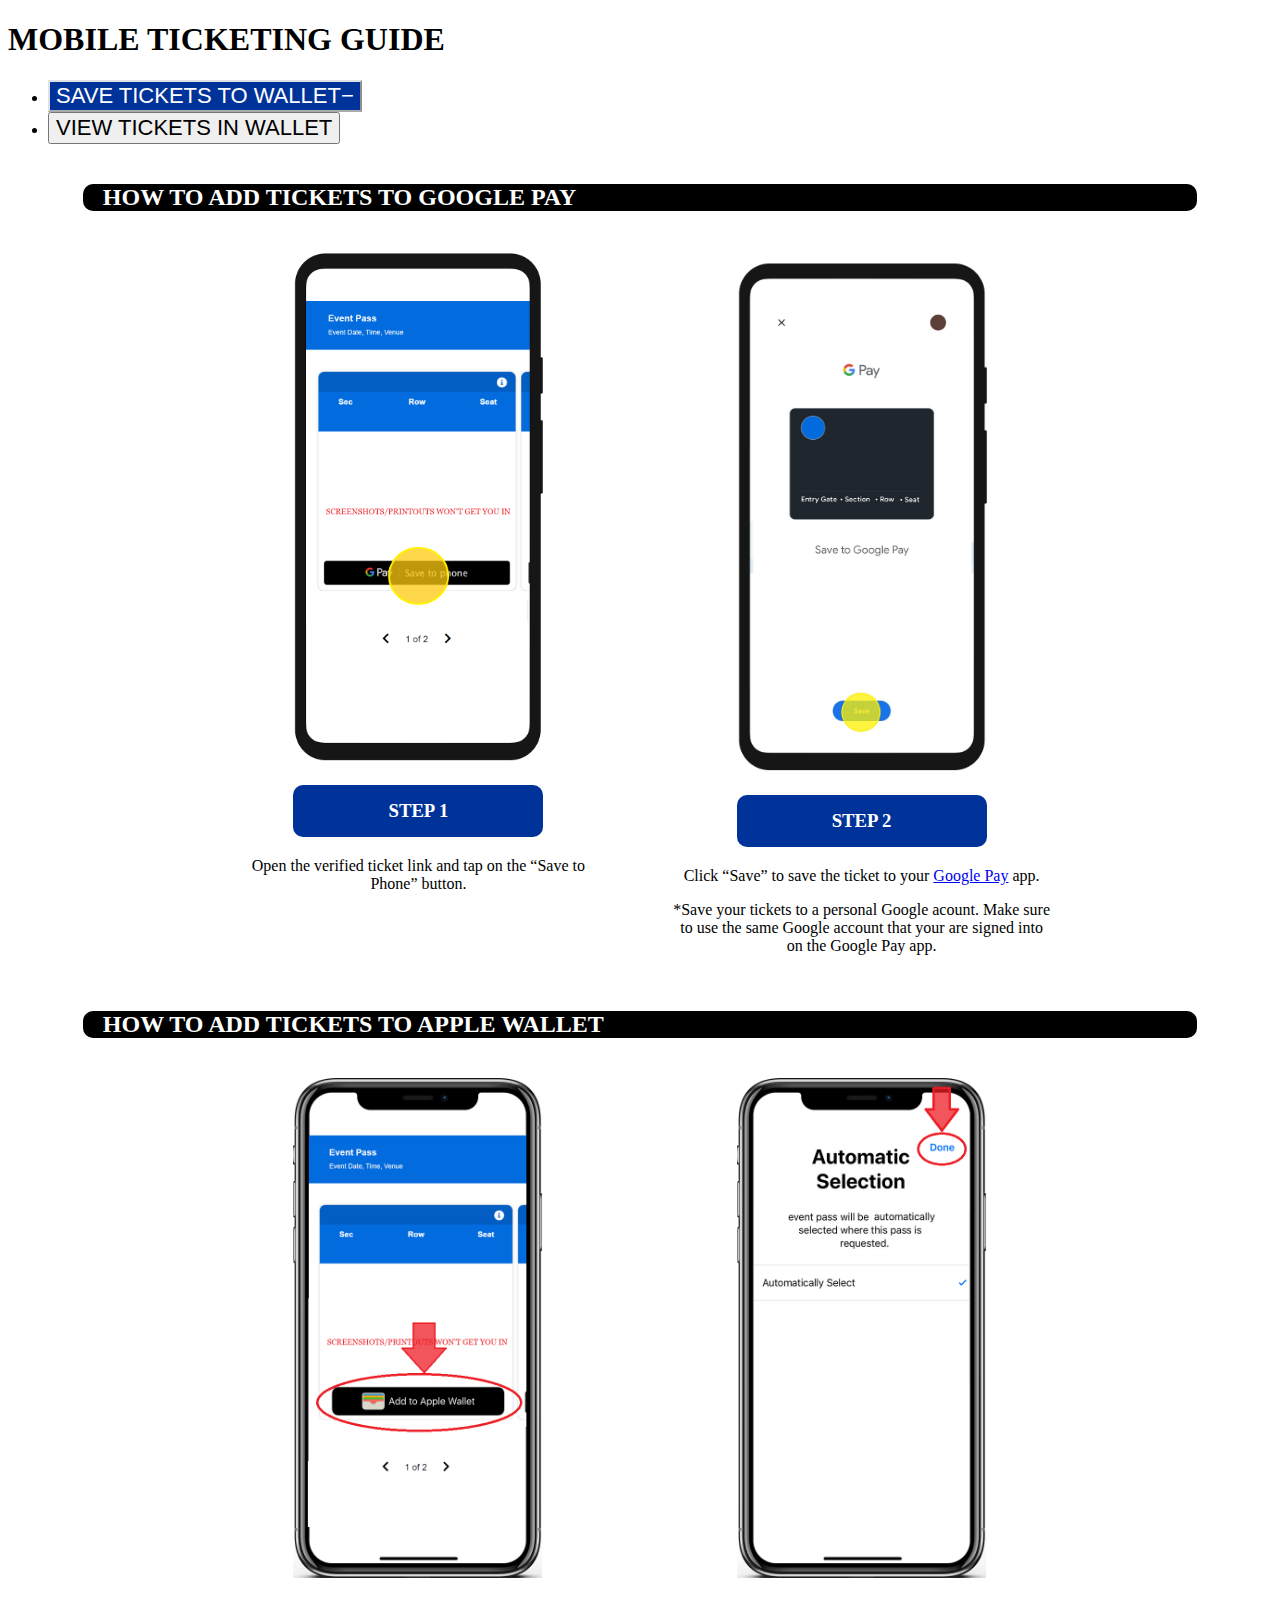
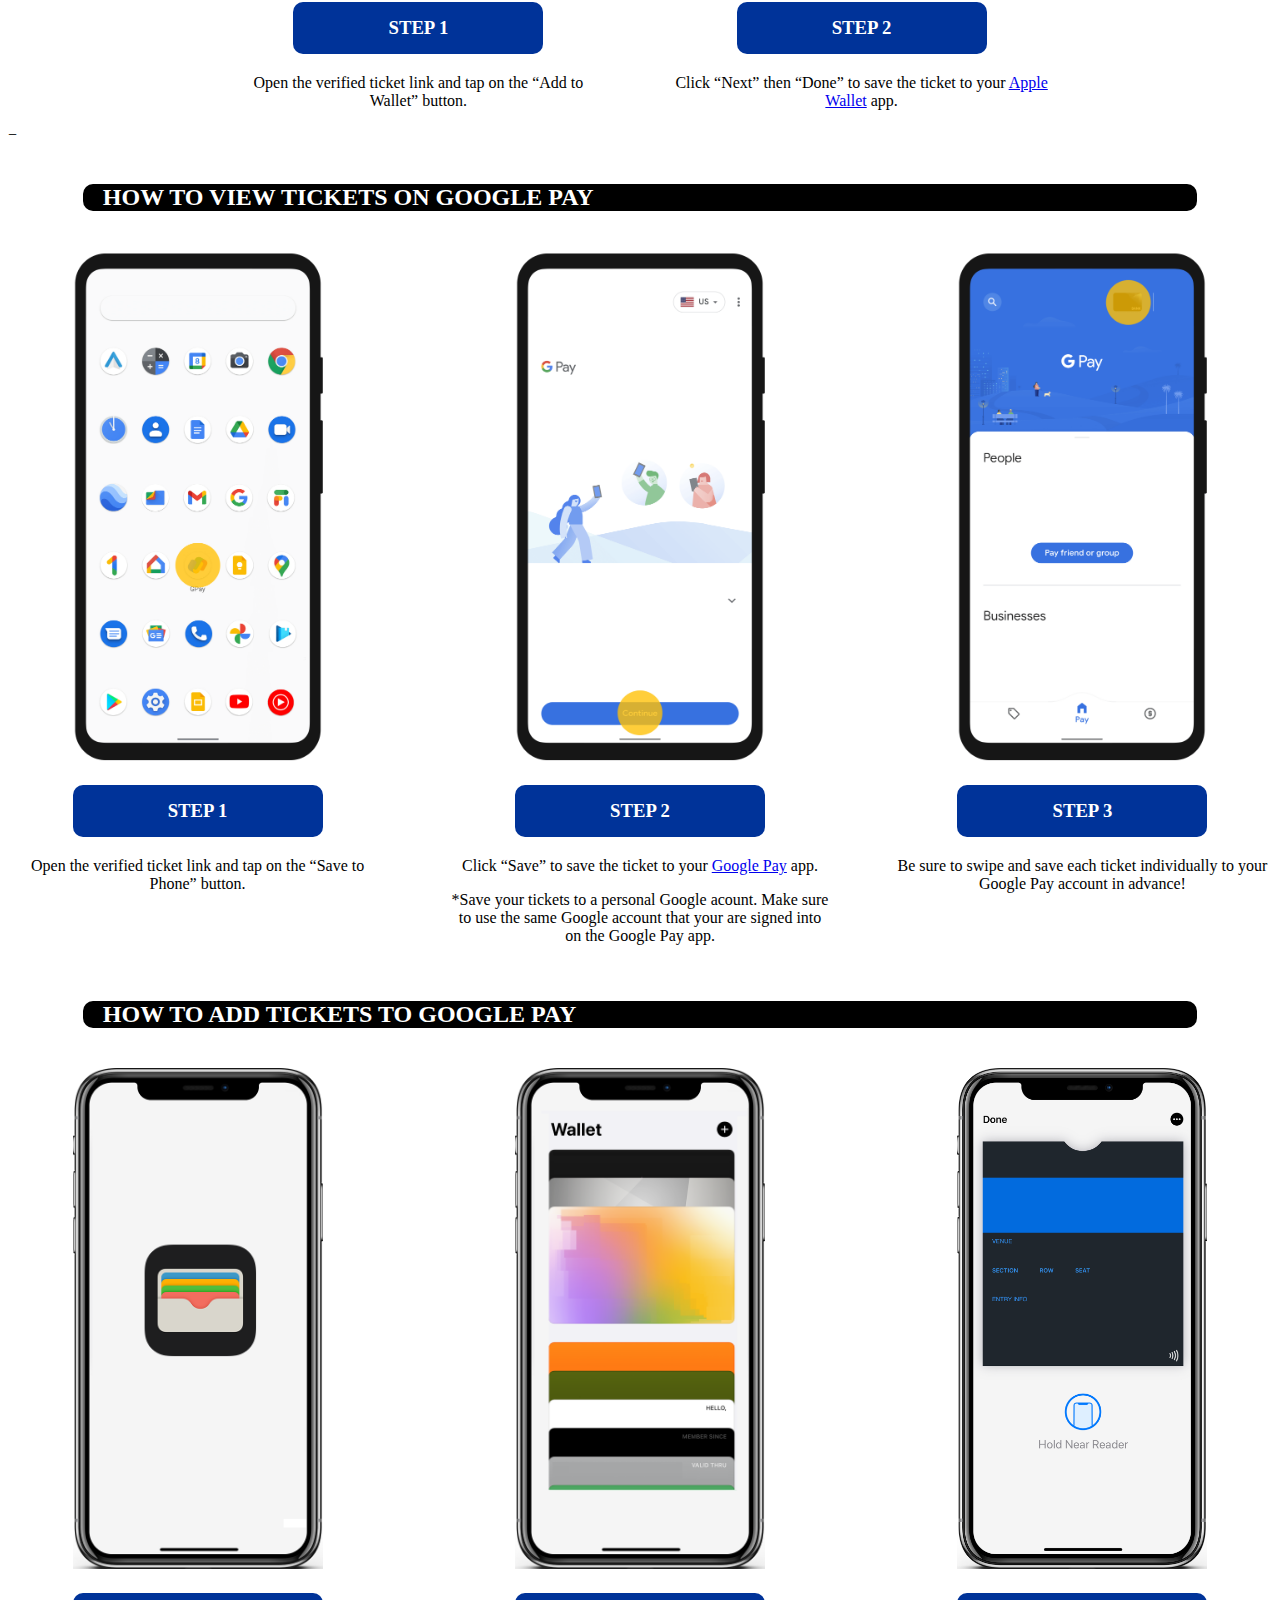
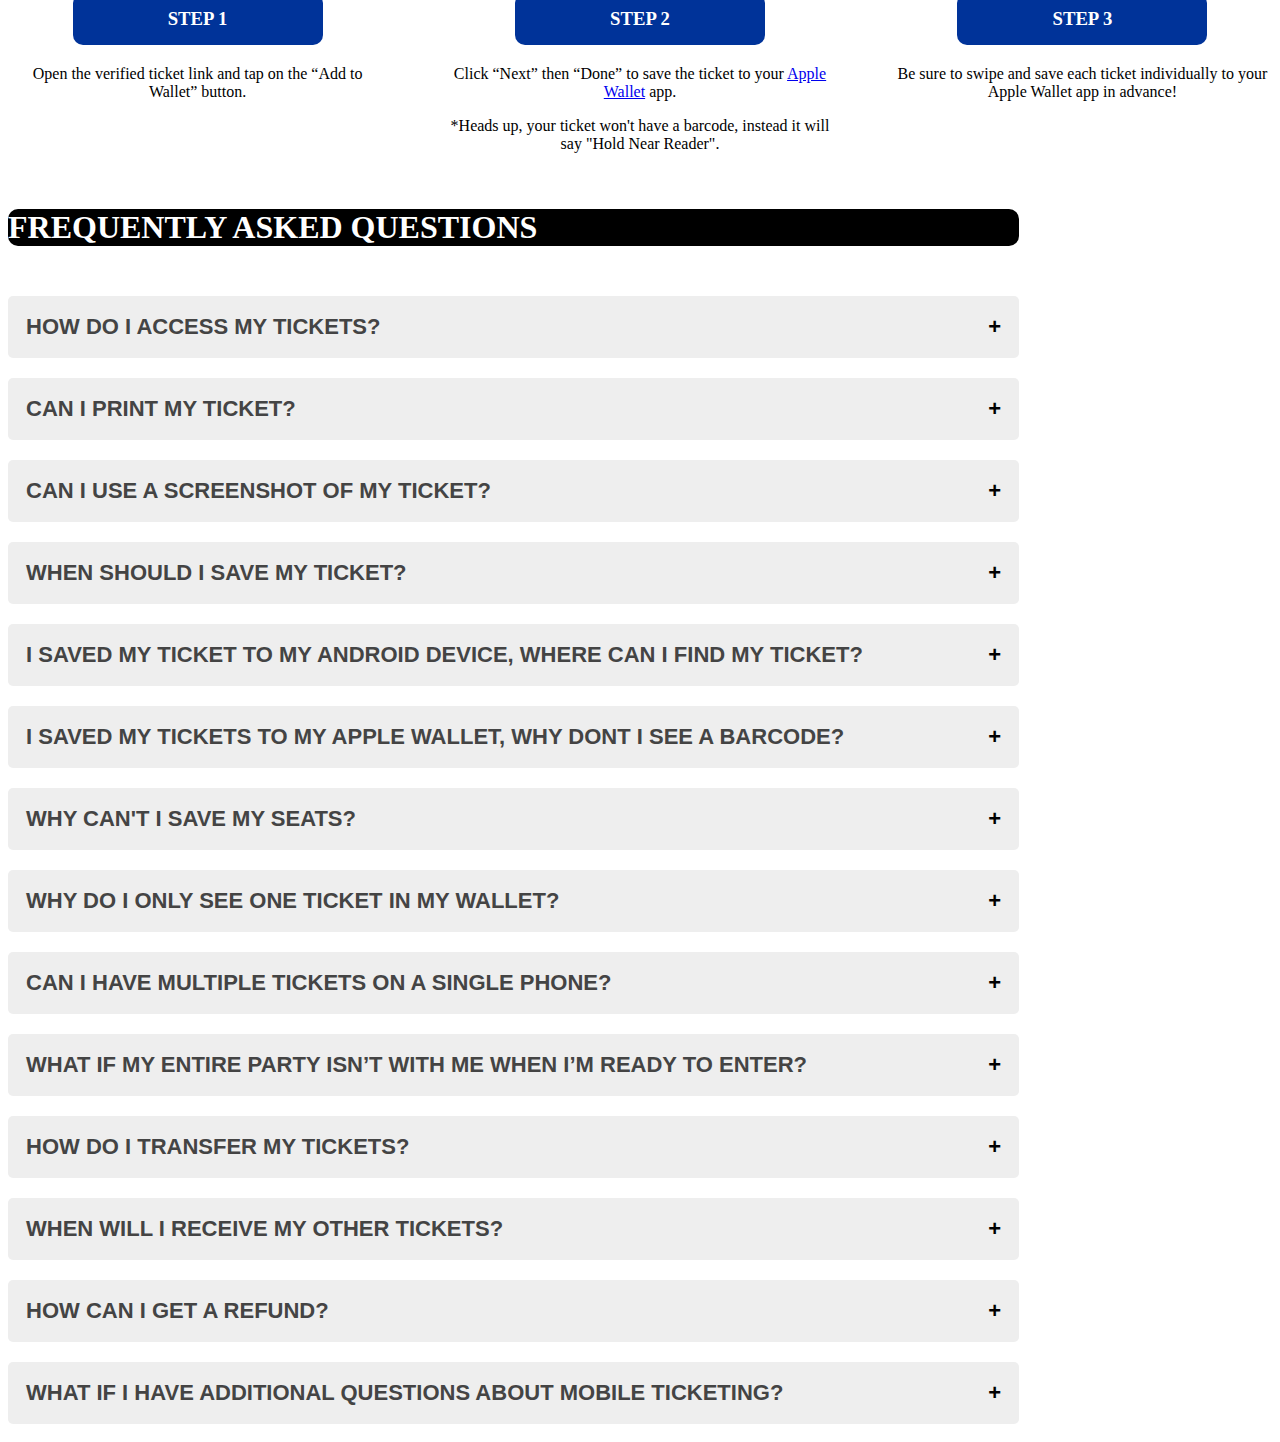
==== commit 25a98946: "ok" ====
--- a/index.html
+++ b/index.html
@@ -117,73 +117,116 @@
       <!-- faq  -->
       <div class="container faq-container">
           <h1 class="faq text-center py-4">FREQUENTLY ASKED QUESTIONS </h1>
-        <button class="accordion">How do I access my ticket on my smartphone?</button>
-        <div class="panel">
-            <p>Click the verified ticket link to access your tickets. Tap and save each ticket to your mobile wallet. If you have multiple tickets, make sure to swipe and save each ticket. Once the ticket(s) are saved to your mobile deivce, you are all set!</p>
+        <button class="accordion">How do I access my tickets?</button>
+        <div class="panel">
+            <p>Use the verified ticket link to access your tickets. Tap and save each ticket to your mobile wallet. If you have multiple tickets, make sure to swipe and save each ticket individually. Once the ticket(s) are saved to your mobile deivce, you are all set!</p>
+							<p>
+							    If you are using an Android device you will need to make sure to download the <a href="https://gpay.app.goo.gl/kHXsJi">Google Pay</a> app. Each ticket will have a barcode that you will need to display upon entry at the venue
+							</p>
+							<p>
+							    If you are using an iPhone your tickets will be saved to your <a href="shoebox://">Apple Wallet</a> app. Heads up, the tickets will NOT have a barcode. Instead the tickets will say "Hold Near Reader"
+							</p>
         </div>
 
         <button class="accordion">Can I print my ticket?</button>
         <div class="panel">
-            <p>No. Tickets are fully digital and only accessible on your mobile device. Print at home tickets (PDF) are no longer valid for entry. Your phone is your ticket. Screenshots will not get you in, make sure to have all your tickets saved to your apple or google wallet.</p>
+            <p>No. Tickets are fully digital and only accessible on your mobile device. Print at home tickets (PDF) are not valid for entry. Your phone is your ticket. Screenshots will not get you in, make sure to have all your tickets saved to your apple or google wallet in advance.</p>
         </div>
 
         <button class="accordion">Can I use a screenshot of my ticket?</button>
         <div class="panel">
             <p>No, a mobile ticket must be provided within your phone’s wallet to gain entry.</p>
+							<p>
+							    If you are using an Android device you will need to make sure to download the <a href="https://gpay.app.goo.gl/kHXsJi">Google Pay</a> app. Each ticket will have a barcode that you will need to display upon entry at the venue
+							</p>
+							<p>
+							    If you are using an iPhone your tickets will be saved to your <a href="shoebox://">Apple Wallet</a> app. Heads up, the tickets will NOT have a barcode. Instead the tickets will say "Hold Near Reader"
+							</p>
         </div>
         <button class="accordion">When should I save my ticket?</button>
         <div class="panel">
-            <p>We recommend that you view and add your tickets to your phone’s wallet at your earliest convenience.</p>
+            <p>We recommend that you view and add your tickets to your phone’s wallet at your earliest convenience. Please be sure to save all tickets in advance!</p>
         </div>
         <button class="accordion">I saved my ticket to my Android device, where can I find my ticket?</button>
         <div class="panel">
-            <p>Please look at on the ’view my tickets’ tab above for instructions on saving and viewing your tickets</p>
+            <p>Please scroll to the top of the page and look through "How to view  tickets on Google Pay"</p>
+								<p>
+							    You will need to make sure to download the <a href="https://gpay.app.goo.gl/kHXsJi">Google Pay</a> app. Each ticket will have a barcode that you will need to display upon entry at the venue
+							</p>
         </div>
         <button class="accordion">I saved my tickets to my Apple Wallet, why dont I see a barcode?</button>
         <div class="panel">
-            <p>Tickets saved on your Apple Wallet will not have a barcode, Instead it will say ’hold near reader’. These verified tickets use NFC (Tap-and-Go) technology and will be valid for entry.</p>
+            <p>Tickets saved on your <a href="shoebox://">Apple Wallet</a> will NOT have a barcode. Instead the tickets will say "Hold Near Reader". These verified tickets use NFC (Tap-and-Go) technology and will be valid for entry.</p>
         </div>
         <button class="accordion">Why can't I save my seats?</button>
         <div class="panel">
-            <p>Please make sure your phone is updated to the newest version. If you are having trouble saving your tickets, please try saving them onto another device. Contact the original marketplace if you cannot save your tickets to your mobile wallet.</p>
-        </div>
-        <button class="accordion">Why do I only see one (1) ticket in my wallet?</button>
+            <p>Please make sure your phone is updated to the latest version and restart your device. If you are having trouble saving your tickets, please try saving them onto another device. Contact the original marketplace if you cannot save your tickets to your mobile wallet prior to the event.</p>
+        </div>
+        <button class="accordion">Why do I only see one ticket in my wallet?</button>
         <div class="panel">
             <p>Make sure to swipe through all the tickets on the verified ticket link and save each ticket individually to your mobile wallet.</p>
         </div>
         <button class="accordion">Can I have multiple tickets on a single phone?</button>
         <div class="panel">
-            <p>Yes. You need to swipe through all tickets, and save each ticket individually to your mobile device.</p>
+            <p>Yes. You need to swipe through all tickets in the verified link, and save each ticket individually to your mobile device.</p>
         </div>
         <button class="accordion">What if my entire party isn’t with me when I’m
             ready to enter?</button>
         <div class="panel">
-            <p>Verified ticket links can be shared with all parties entering the venue, but it is recommended that all tickets are saved on one device. (Please make sure each person saves their own seat to avoid issues at the entrance)</p>
-        </div>
-        <button class="accordion">I sold my tickets, how do I transfer my tickets?</button>
-        <div class="panel">
-            <p>You can forward the link via email or text to your customer. If you need the tickets to be transferred to your account please contact the original marketplace for more details.</p>
-        </div>
-        <button class="accordion">When will I receive my other tickets and/or parking pass?</button>
+            <p>It is recommended that all tickets are saved on one device. But, verified ticket links can be shared with all parties entering the venue (Please make sure each person saves their own seat to avoid issues at the entrance)</p>
+        </div>
+        <button class="accordion">How do I transfer my tickets?</button>
+        <div class="panel">
+            <p>You can forward the link via email or text. If you need the tickets to be transferred to your account please contact the original marketplace for more details.</p>
+							<ul>
+								<li>Vivid Seats <a href="tel:+1(833)228-5143"> (833) 228-5143</a> </li>
+								<li>Seat Geek <a href="tel:+1(877)705-6003">(877) 705-6003</a> </li>
+								<li>Game Time <a href="tel:+1(888)355-0132"> (888) 355-0132</a> </li>
+								<li>Ticket Evolution <a href="tel:+1(972)468-9750">(972) 468-9750</a> </li>
+								<li>Ticket Network <a href="tel:+1(888)456-8499"> (888) 456-8499</a> </li>
+								<li>Tick Pick <a href="tel:+(845)538-4567">(845) 538-4567</a> </li>
+								<li>Stub Hub <a href="tel:+1(866)788-2482"> (866) 788-2482</a> </li>
+							</ul>
+        </div>
+        <button class="accordion">When will I receive my other tickets?</button>
         <div class="panel">
             <p>Other tickets may arrive separately, please check your email or contact the original marketplace for more details.</p>
+							<ul>
+								<li>Vivid Seats <a href="tel:+1(833)228-5143"> (833) 228-5143</a> </li>
+								<li>Seat Geek <a href="tel:+1(877)705-6003">(877) 705-6003</a> </li>
+								<li>Game Time <a href="tel:+1(888)355-0132"> (888) 355-0132</a> </li>
+								<li>Ticket Evolution <a href="tel:+1(972)468-9750">(972) 468-9750</a> </li>
+								<li>Ticket Network <a href="tel:+1(888)456-8499"> (888) 456-8499</a> </li>
+								<li>Tick Pick <a href="tel:+(845)538-4567">(845) 538-4567</a> </li>
+								<li>Stub Hub <a href="tel:+1(866)788-2482"> (866) 788-2482</a> </li>
+							</ul>
         </div>
         <button class="accordion">How can I get a refund?</button>
         <div class="panel">
             <p>For more information on how to get a refund please contact the marketplace in which you purchased the tickets</p>
-            <ul>
-                <li>Vivid Seats (833)228-5143</li>
-                <li>Seat Geek (877)705-6003</li>
-                <li>ame Time (888)355-0132</li>
-                <li>Ticket Evolution (972)468-9750</li>
-                <li>Ticket Network (888)456-8499</li>
-                <li>Tick Pick (845)538-4567</li>
-                <li>Stub Hub (866)788-2482</li>
-            </ul>
+							<ul>
+								<li>Vivid Seats <a href="tel:+1(833)228-5143"> (833) 228-5143</a> </li>
+								<li>Seat Geek <a href="tel:+1(877)705-6003">(877) 705-6003</a> </li>
+								<li>Game Time <a href="tel:+1(888)355-0132"> (888) 355-0132</a> </li>
+								<li>Ticket Evolution <a href="tel:+1(972)468-9750">(972) 468-9750</a> </li>
+								<li>Ticket Network <a href="tel:+1(888)456-8499"> (888) 456-8499</a> </li>
+								<li>Tick Pick <a href="tel:+(845)538-4567">(845) 538-4567</a> </li>
+								<li>Stub Hub <a href="tel:+1(866)788-2482"> (866) 788-2482</a> </li>
+							</ul>
         </div>
         <button class="accordion">What if I have additional questions about Mobile Ticketing?</button>
         <div class="panel">
-            <p>If you have any additional questions regarding your tickets, please call Verified Ticket Support for assistance.</p>
+            <p>If you have any additional questions regarding your tickets, please call <a href="tel:+1(855) 960-3886"> (855) 960-3886</a> Verified Ticket Support for assistance.</p>
+								<p>For more information on how to get a refund please contact the marketplace in which you purchased the tickets</p>
+							<ul>
+								<li>Vivid Seats <a href="tel:+1(833)228-5143"> (833) 228-5143</a> </li>
+								<li>Seat Geek <a href="tel:+1(877)705-6003">(877) 705-6003</a> </li>
+								<li>Game Time <a href="tel:+1(888)355-0132"> (888) 355-0132</a> </li>
+								<li>Ticket Evolution <a href="tel:+1(972)468-9750">(972) 468-9750</a> </li>
+								<li>Ticket Network <a href="tel:+1(888)456-8499"> (888) 456-8499</a> </li>
+								<li>Tick Pick <a href="tel:+(845)538-4567">(845) 538-4567</a> </li>
+								<li>Stub Hub <a href="tel:+1(866)788-2482"> (866) 788-2482</a> </li>
+							</ul>
         </div>
 
       </div>
--- a/style.css
+++ b/style.css
@@ -90,7 +90,7 @@
   }
   
   .active, .accordion:hover {
-    background-color: #ccc;
+    background-color: #fff;
   }
   
   .accordion:after {
@@ -103,6 +103,7 @@
   
   .active:after {
     content: "\2212";
+
   }
   
   .panel {
@@ -111,6 +112,9 @@
     max-height: 0;
     overflow: hidden;
     transition: max-height 0.2s ease-out;
+  }
+  .panel ul li{
+      color: #fff;
   }
   .panel p{
     margin: 0;
